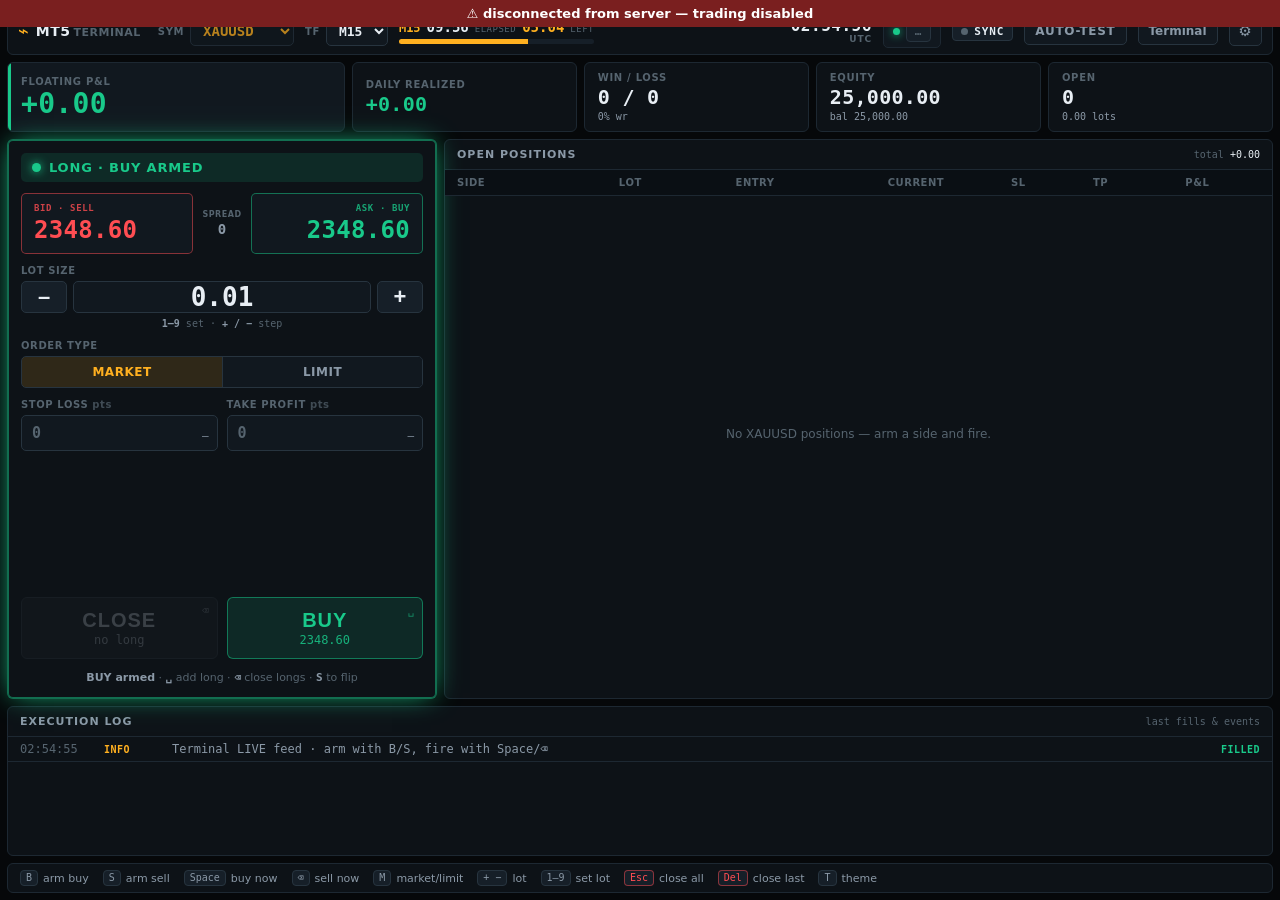
==== XauOrderPad/webui/index.html @ 77f628f1 "test cases passed" ====
<!DOCTYPE html>
<html lang="en" data-theme="dark-terminal">
<head>
<meta charset="UTF-8">
<meta name="viewport" content="width=device-width, initial-scale=1.0">
<title>MT5 Terminal</title>
<link rel="stylesheet" href="styles.css">
</head>
<body>
<div class="terminal" id="terminal">

  <!-- ===================== TOP BAR ===================== -->
  <header class="topbar">
    <div class="brand">
      <span class="brand-mark">⌁</span>
      <span class="brand-name">MT5<span class="brand-sub">TERMINAL</span></span>
    </div>

    <div class="tb-group symbol-group">
      <label class="tb-label">SYM</label>
      <select id="symbolSelect" class="tb-select sym-select"></select>
    </div>

    <div class="tb-group">
      <label class="tb-label">TF</label>
      <select id="tfSelect" class="tb-select">
        <option value="1">M1</option>
        <option value="5">M5</option>
        <option value="15" selected>M15</option>
        <option value="30">M30</option>
        <option value="60">H1</option>
        <option value="240">H4</option>
      </select>
    </div>

    <!-- candle timer -->
    <div class="candle">
      <div class="candle-head">
        <span class="candle-tf" id="candleTfLabel">M15</span>
        <span class="candle-elapsed" id="candleElapsed">00:00</span>
        <span class="candle-sep">elapsed</span>
        <span class="candle-left" id="candleLeft">15:00</span>
        <span class="candle-sep">left</span>
      </div>
      <div class="candle-bar"><div class="candle-fill" id="candleFill"></div></div>
    </div>

    <div class="tb-spacer"></div>

    <div class="clock">
      <span class="clock-time" id="clock">--:--:--</span>
      <span class="clock-zone" id="clockZone">UTC</span>
    </div>

    <!-- Account-type / connectivity indicator.
         The badge text + class is driven by /api/account/safety so it accurately
         reflects whether the connected MT5 account is DEMO / CONTEST / REAL.
         The Auto-Test START button is gated on this badge resolving to .demo. -->
    <div class="conn" id="conn" title="Data feed">
      <span class="conn-dot" id="connDot"></span>
      <span class="conn-text loading" id="connText">…</span>
    </div>

    <!-- Live UI ↔ broker sync chip. Always visible (not just during auto-test).
         States: ok / pending / fail / external — see reconcileAutoTest in app.js -->
    <div class="sync" id="syncChip" title="UI vs broker sync">
      <span class="sync-dot" id="syncDot"></span>
      <span class="sync-text" id="syncText">SYNC</span>
    </div>

    <button class="tb-btn" id="autoTestBtn" title="Open Auto-Test (demo only)">AUTO-TEST</button>

    <!-- Compact running-status pill shown ONLY while an auto-test is active or
         immediately after it completes. Click anywhere except STOP to re-open
         the full Auto-Test modal. The pill itself is non-blocking — clicks
         outside it pass through to the main UI normally. -->
    <div class="atrun-pill" id="atRunPill" hidden>
      <span class="atrun-phase" id="atRunPhase">idle</span>
      <span class="atrun-progress" id="atRunProgress">0/0</span>
      <button class="atrun-stop" id="atRunStop" type="button" title="Stop the auto-test">STOP</button>
    </div>

    <button class="tb-btn" id="themeBtn" title="Cycle theme (T)"><span id="themeName">Terminal</span></button>
    <button class="tb-btn icon" id="settingsBtn" title="Settings">⚙</button>
  </header>

  <!-- ===================== BOOK BAR + METRICS STRIP ===================== -->
  <section class="topstrip" id="topstrip">
    <div class="sym-bar" id="symBar"></div>
    <div class="metrics">
    <div class="metric metric-hero" id="floatCard">
      <span class="metric-label">FLOATING P&amp;L</span>
      <span class="metric-value big" id="floatingPnl">0.00</span>
    </div>
    <div class="metric">
      <span class="metric-label">DAILY REALIZED</span>
      <span class="metric-value" id="dailyPnl">0.00</span>
    </div>
    <div class="metric">
      <span class="metric-label">WIN / LOSS</span>
      <span class="metric-value" id="winLoss">0 / 0</span>
      <span class="metric-foot" id="winRate">0% wr</span>
    </div>
    <div class="metric">
      <span class="metric-label">EQUITY</span>
      <span class="metric-value" id="equity">0.00</span>
      <span class="metric-foot">bal <span id="balance">0.00</span></span>
    </div>
    <div class="metric">
      <span class="metric-label">OPEN</span>
      <span class="metric-value" id="openCount">0</span>
      <span class="metric-foot"><span id="lotSum">0.00</span> lots</span>
    </div>
    </div>
  </section>

  <!-- ===================== MAIN ===================== -->
  <main class="main">

    <!-- ORDER FORM -->
    <section class="order" id="orderForm" data-armed="buy">
      <div class="order-arm" id="armedBanner">
        <span class="arm-dot"></span><span id="armedText">LONG · BUY ARMED</span>
      </div>

      <div class="quote">
        <button class="quote-cell sell" id="bidCell" data-side="sell">
          <span class="quote-tag">BID · SELL</span>
          <span class="quote-price" id="bidPrice">--</span>
        </button>
        <div class="quote-mid">
          <span class="spread-label">SPREAD</span>
          <span class="spread-val" id="spread">--</span>
        </div>
        <button class="quote-cell buy" id="askCell" data-side="buy">
          <span class="quote-tag">ASK · BUY</span>
          <span class="quote-price" id="askPrice">--</span>
        </button>
      </div>

      <div class="field lot-field">
        <label class="field-label">LOT SIZE</label>
        <div class="stepper">
          <button class="step-btn" id="lotDown" tabindex="-1">–</button>
          <input class="step-input" id="lotInput" inputmode="decimal" value="0.10">
          <button class="step-btn" id="lotUp" tabindex="-1">+</button>
        </div>
        <div class="lot-quick">
          <span class="hint-key">1–9</span> set · <span class="hint-key">+ / −</span> step
        </div>
      </div>

      <div class="field type-field">
        <label class="field-label">ORDER TYPE</label>
        <div class="segment">
          <button class="seg-btn active" id="typeMarket" data-type="market">MARKET</button>
          <button class="seg-btn" id="typeLimit" data-type="limit">LIMIT</button>
        </div>
      </div>

      <div class="field limit-field" id="limitWrap" hidden>
        <label class="field-label">LIMIT PRICE</label>
        <input class="text-input" id="limitPrice" inputmode="decimal" placeholder="0.00000">
      </div>

      <div class="field-row">
        <div class="field">
          <label class="field-label">STOP LOSS <span class="unit">pts</span></label>
          <input class="text-input" id="slInput" inputmode="numeric" placeholder="0">
          <span class="price-preview" id="slPreview">—</span>
        </div>
        <div class="field">
          <label class="field-label">TAKE PROFIT <span class="unit">pts</span></label>
          <input class="text-input" id="tpInput" inputmode="numeric" placeholder="0">
          <span class="price-preview" id="tpPreview">—</span>
        </div>
      </div>

      <div class="actions">
        <button class="act-btn sell-btn" id="sellBtn">
          <span class="act-key">⌫</span>
          <span class="act-main" id="sellMain">SELL</span>
          <span class="act-sub" id="sellSub">--</span>
        </button>
        <button class="act-btn buy-btn" id="buyBtn">
          <span class="act-key">␣</span>
          <span class="act-main" id="buyMain">BUY</span>
          <span class="act-sub" id="buySub">--</span>
        </button>
      </div>
      <div class="place-hint" id="placeHint"><span class="hint-key">␣ Space</span> buy now · <span class="hint-key">⌫ Backspace</span> sell now — instant market</div>
    </section>

    <!-- POSITIONS -->
    <section class="positions">
      <div class="panel-head">
        <span class="panel-title">OPEN POSITIONS</span>
        <span class="panel-meta">total <span id="posTotal" class="num">0.00</span></span>
      </div>
      <div class="grid-wrap">
        <table class="grid">
          <thead>
            <tr>
              <th>SIDE</th><th class="r">LOT</th><th class="r">ENTRY</th>
              <th class="r">CURRENT</th><th class="r">SL</th><th class="r">TP</th>
              <th class="r">P&amp;L</th><th></th>
            </tr>
          </thead>
          <tbody id="positionsBody"></tbody>
        </table>
        <div class="empty" id="posEmpty">No open positions — arm a side and fire.</div>
      </div>
    </section>
  </main>

  <!-- ===================== EXECUTION LOG ===================== -->
  <section class="log">
    <div class="panel-head">
      <span class="panel-title">EXECUTION LOG</span>
      <span class="panel-meta">last fills &amp; events</span>
    </div>
    <div class="log-wrap"><div id="logBody" class="log-body"></div></div>
  </section>

  <!-- ===================== HOTKEY LEGEND ===================== -->
  <footer class="legend" id="legend">
    <span class="lg"><kbd>B</kbd> arm buy</span>
    <span class="lg"><kbd>S</kbd> arm sell</span>
    <span class="lg"><kbd>Space</kbd> buy now</span>
    <span class="lg"><kbd>⌫</kbd> sell now</span>
    <span class="lg"><kbd>M</kbd> market/limit</span>
    <span class="lg"><kbd>+ −</kbd> lot</span>
    <span class="lg"><kbd>1–9</kbd> set lot</span>
    <span class="lg danger"><kbd>Esc</kbd> close all</span>
    <span class="lg danger"><kbd>Del</kbd> close last</span>
    <span class="lg"><kbd>T</kbd> theme</span>
  </footer>
</div>

<!-- ===================== TOASTS ===================== -->
<div class="toasts" id="toasts"></div>

<!-- ===================== SETTINGS MODAL ===================== -->
<div class="modal" id="settingsModal" hidden>
  <div class="modal-card">
    <div class="modal-head">
      <h2>Settings</h2>
      <button class="modal-x" id="settingsClose">✕</button>
    </div>
    <div class="modal-tabs">
      <button class="mtab active" data-tab="defaults">Defaults</button>
      <button class="mtab" data-tab="behavior">Behavior</button>
    </div>

    <div class="modal-body">
      <div class="tabpane active" data-pane="defaults">
        <div class="set-row">
          <label>Default lot size</label>
          <input id="setDefaultLot" inputmode="decimal" value="0.10">
        </div>
        <div class="set-row">
          <label>Lot step (+ / − &amp; digits)</label>
          <input id="setLotStep" inputmode="decimal" value="0.01">
        </div>
        <div class="set-row">
          <label>Default Stop Loss <span class="unit">pts</span></label>
          <input id="setDefaultSl" inputmode="numeric" value="200">
        </div>
        <div class="set-row">
          <label>Default Take Profit <span class="unit">pts</span></label>
          <input id="setDefaultTp" inputmode="numeric" value="400">
        </div>
        <div class="set-row">
          <label>Max lot (safety cap)</label>
          <input id="setMaxLot" inputmode="decimal" value="50">
        </div>
      </div>

      <div class="tabpane" data-pane="behavior">
        <div class="set-row toggle">
          <label>Sound on fill</label>
          <input type="checkbox" id="setSound" checked>
        </div>
        <div class="set-row toggle">
          <label>Confirm "close all"</label>
          <input type="checkbox" id="setConfirmClose">
        </div>
        <div class="set-row toggle">
          <label>Auto-apply default SL / TP to new orders</label>
          <input type="checkbox" id="setAutoSltp" checked>
        </div>
        <div class="set-row toggle">
          <label>Netting — opposite order closes existing first (no auto-reverse)</label>
          <input type="checkbox" id="setNetting" checked>
        </div>
        <div class="set-note">
          Order keys: <kbd>B</kbd>/<kbd>S</kbd> arm direction &amp; recolor the form ·
          <kbd>Space</kbd>/<kbd>⌫</kbd> fire market buy/sell instantly ·
          <kbd>Enter</kbd> places in the armed direction.
        </div>
      </div>
    </div>

    <div class="modal-foot">
      <button class="btn ghost" id="settingsReset">Reset</button>
      <button class="btn primary" id="settingsSave">Save</button>
    </div>
  </div>
</div>

<!-- ===================== AUTO-TEST MODAL =====================
     Purpose: run an automated demo-account burst test that exercises the
     EXACT order-placement path used by manual hotkeys (Space / Backspace / Esc),
     in BOTH directions (Cycle A = LONG, Cycle B = SHORT), and verifies every
     order is acknowledged by the broker via the live /ws feed.

     SAFETY: refuses to run on a non-demo account. Three-layer guard:
       (1) START button disabled when /api/account/safety.is_demo != true
       (2) re-check inside AutoTest.start before each sub-cycle
       (3) backend /order returns 403 for auto_test=true on non-demo accounts
     See app.js: AutoTest, reconcileAutoTest, API.autoTestActive. -->
<div class="modal" id="autoTestModal" hidden>
  <div class="modal-card autotest-card">
    <div class="modal-head">
      <h2>Auto-Test (Demo Only)</h2>
      <button class="modal-x" id="autoTestClose">✕</button>
    </div>

    <!-- Demo/Real banner — colour driven by safety probe; START is gated on this. -->
    <div class="autotest-banner loading" id="autoTestBanner">
      checking account…
    </div>

    <!-- Account summary. Each cell uses nested div blocks (not inline spans)
         so the label-above-value layout never collapses to a single line,
         regardless of which CSS rules cascade onto .modal-body. -->
    <div class="autotest-acct" id="autoTestAcct">
      <div class="kv"><div class="atk">Login</div>  <div class="atv" id="atLogin">—</div></div>
      <div class="kv"><div class="atk">Server</div> <div class="atv" id="atServer">—</div></div>
      <div class="kv"><div class="atk">Margin</div> <div class="atv" id="atMargin">—</div></div>
      <div class="kv"><div class="atk">Healthy</div><div class="atv" id="atHealthy">—</div></div>
    </div>

    <div class="modal-body autotest-body">
      <!-- Burst configuration. Defaults match the user's literal spec:
           20 orders/sec × 5s burst = 100 orders per sub-cycle.
           Lot is sourced ONLY from this field — the form's #lotInput is
           ignored during the burst (bug #3 fix). SL/TP are forced to 0
           on burst orders so nothing closes positions mid-burst except
           the explicit closeAll. -->
      <div class="set-row">
        <label>Rate (orders/sec)</label>
        <input id="atRate" type="number" min="1" max="50" step="1" value="20">
      </div>
      <div class="set-row">
        <label>Burst count (per sub-cycle)</label>
        <input id="atBurstCount" type="number" min="1" max="200" step="1" value="100">
      </div>
      <div class="set-row">
        <label>Rest seconds (between A_CLOSE and B_OPEN)</label>
        <input id="atRestSec" type="number" min="1" max="60" step="1" value="5">
      </div>
      <div class="set-row">
        <label>Lot per order (overrides form input)</label>
        <input id="atLot" type="number" min="0.01" step="0.01" value="0.01">
      </div>
      <div class="set-row">
        <label>Trigger</label>
        <select id="atTriggerMode">
          <option value="wall_minute" selected>Next :00 wall-clock minute</option>
          <option value="tf_bar_start">Next M1/M5/M15 bar start</option>
          <option value="immediate">Immediate (smoke test)</option>
        </select>
      </div>
      <div class="set-row">
        <label>Max orders per run (hard cap)</label>
        <input id="atMaxOrders" type="number" min="1" max="2000" step="1" value="500">
      </div>
      <div class="set-row">
        <label>Consecutive-fail kill (abort + closeAll)</label>
        <input id="atConsecFailKill" type="number" min="1" max="100" step="1" value="10">
      </div>
      <div class="set-row">
        <label>In-flight cap (max pending sends)</label>
        <input id="atInFlightCap" type="number" min="1" max="200" step="1" value="32">
      </div>

      <!-- Live status grid — refreshed from the existing /ws onState callback.
           Nested div blocks (same rationale as the account block above). -->
      <div class="autotest-status" id="autoTestStatus">
        <div class="kv"><div class="atk">Phase</div>       <div class="atv" id="atPhase">idle</div></div>
        <div class="kv"><div class="atk">Cycle</div>       <div class="atv" id="atCycle">—</div></div>
        <div class="kv"><div class="atk">Sent</div>        <div class="atv" id="atSent">0</div></div>
        <div class="kv"><div class="atk">OK</div>          <div class="atv ok" id="atOk">0</div></div>
        <div class="kv"><div class="atk">Failed</div>      <div class="atv fail" id="atFailed">0</div></div>
        <div class="kv"><div class="atk">Achieved /s</div> <div class="atv" id="atAchRate">0.0</div></div>
        <div class="kv"><div class="atk">Confirmed</div>   <div class="atv" id="atConfirmed">0</div></div>
        <div class="kv"><div class="atk">Lost</div>        <div class="atv fail" id="atLost">0</div></div>
        <div class="kv"><div class="atk">Open (feed)</div> <div class="atv" id="atOpenCount">0</div></div>
        <div class="kv"><div class="atk">Net lots</div>    <div class="atv" id="atNetLots">0.00</div></div>
        <div class="kv"><div class="atk">Floating</div>    <div class="atv" id="atFloating">0.00</div></div>
        <div class="kv"><div class="atk">SYNC</div>        <div class="atv" id="atSync">OK</div></div>
      </div>

      <div class="autotest-verdict" id="atVerdict" hidden></div>
    </div>

    <div class="modal-foot">
      <button class="btn ghost" id="atDownloadAudit" hidden>Download last run (JSON)</button>
      <button class="btn ghost" id="atStop">STOP</button>
      <button class="btn primary" id="atStart" disabled>START</button>
    </div>
  </div>
</div>

<script src="app.js" defer></script>
</body>
</html>
---- XauOrderPad/webui/styles.css ----
/* ============================================================
   MT5 TERMINAL — styles
   Three switchable themes via [data-theme]; HFT-dense layout.
   ============================================================ */

:root{
  --font-mono: ui-monospace, "SF Mono", "JetBrains Mono", Menlo, Consolas, monospace;
  --font-ui: system-ui, -apple-system, "Segoe UI", Roboto, Helvetica, Arial, sans-serif;
  --r: 6px;
  --speed: .12s;
}

/* ---------- THEME: DARK TERMINAL (Bloomberg-ish) ---------- */
[data-theme="dark-terminal"]{
  --bg:#06080a; --panel:#0d1217; --panel-2:#11181f; --panel-3:#161f28;
  --border:#1d2832; --border-2:#27343f;
  --text:#e8eef4; --text-dim:#8b99a7; --text-faint:#56646f;
  --accent:#ffb020; --accent-soft:rgba(255,176,32,.14);
  --buy:#19c98a; --buy-bg:rgba(25,201,138,.13); --buy-line:rgba(25,201,138,.5);
  --sell:#ff4d52; --sell-bg:rgba(255,77,82,.13); --sell-line:rgba(255,77,82,.5);
  --good:#19c98a; --bad:#ff4d52; --warn:#ffb020;
  --grid-head:#0a0f14;
  --glow:0 0 0 1px var(--border), 0 8px 30px rgba(0,0,0,.5);
}
/* ---------- THEME: DARK MINIMAL (mono, cyan) ---------- */
[data-theme="dark-minimal"]{
  --bg:#0a0c0f; --panel:#111419; --panel-2:#161a20; --panel-3:#1b2129;
  --border:#222a33; --border-2:#2d3742;
  --text:#f4f7fa; --text-dim:#97a3af; --text-faint:#5a6671;
  --accent:#52d4ff; --accent-soft:rgba(82,212,255,.14);
  --buy:#2ee6a6; --buy-bg:rgba(46,230,166,.12); --buy-line:rgba(46,230,166,.5);
  --sell:#ff5d6c; --sell-bg:rgba(255,93,108,.12); --sell-line:rgba(255,93,108,.5);
  --good:#2ee6a6; --bad:#ff5d6c; --warn:#ffc24b;
  --grid-head:#0d1014;
  --glow:0 0 0 1px var(--border), 0 8px 30px rgba(0,0,0,.55);
}
/* ---------- THEME: LIGHT CLEAN ---------- */
[data-theme="light"]{
  --bg:#e9edf2; --panel:#ffffff; --panel-2:#f4f7fa; --panel-3:#eef2f6;
  --border:#dce3ea; --border-2:#cdd7e0;
  --text:#0f151c; --text-dim:#5a6776; --text-faint:#93a1b0;
  --accent:#2563eb; --accent-soft:rgba(37,99,235,.10);
  --buy:#0a9d63; --buy-bg:rgba(10,157,99,.10); --buy-line:rgba(10,157,99,.45);
  --sell:#e0273a; --sell-bg:rgba(224,39,58,.10); --sell-line:rgba(224,39,58,.45);
  --good:#0a9d63; --bad:#e0273a; --warn:#c47d00;
  --grid-head:#f1f5f9;
  --glow:0 0 0 1px var(--border), 0 6px 22px rgba(20,40,80,.10);
}

*{box-sizing:border-box; margin:0; padding:0}
html,body{height:100%}
body{
  font-family:var(--font-ui);
  background:var(--bg); color:var(--text);
  font-size:13px; -webkit-font-smoothing:antialiased;
  overflow:hidden; user-select:none;
}
.num,.mono{font-family:var(--font-mono); font-variant-numeric:tabular-nums}
kbd{
  font-family:var(--font-mono); font-size:10px; line-height:1;
  padding:2px 5px; border-radius:4px;
  background:var(--panel-3); border:1px solid var(--border-2);
  color:var(--text-dim);
}

/* ============================================================ LAYOUT */
.terminal{
  height:100vh; display:grid;
  grid-template-rows:48px auto 1fr 150px 30px;
  gap:7px; padding:7px;
}

/* ============================================================ TOPBAR */
.topbar{
  display:flex; align-items:center; gap:11px;
  background:var(--panel); border:1px solid var(--border);
  border-radius:var(--r); padding:0 10px;
}
.brand{display:flex; align-items:center; gap:7px; padding-right:6px}
.brand-mark{color:var(--accent); font-size:18px; line-height:1}
.brand-name{font-weight:800; letter-spacing:.5px; font-size:14px}
.brand-sub{color:var(--text-faint); font-weight:600; margin-left:3px; font-size:11px}

.tb-group{display:flex; align-items:center; gap:6px}
.tb-label{font-size:10px; color:var(--text-faint); font-weight:700; letter-spacing:.6px}
.tb-select{
  font-family:var(--font-mono); font-size:13px; font-weight:700;
  background:var(--panel-2); color:var(--text);
  border:1px solid var(--border-2); border-radius:5px;
  padding:5px 8px; cursor:pointer; outline:none;
}
.tb-select:focus{border-color:var(--accent)}
.sym-select{font-size:14px; min-width:104px; color:var(--accent)}

.candle{display:flex; flex-direction:column; gap:4px; min-width:188px; flex-shrink:1}
.candle-head{display:flex; align-items:baseline; gap:6px; font-family:var(--font-mono)}
.candle-tf{font-weight:800; color:var(--accent); font-size:12px}
.candle-elapsed{font-size:14px; font-weight:700}
.candle-left{font-size:14px; font-weight:700; color:var(--warn)}
.candle-sep{font-size:9px; color:var(--text-faint); text-transform:uppercase; letter-spacing:.5px}
.candle-bar{height:5px; border-radius:3px; background:var(--panel-3); overflow:hidden}
.candle-fill{height:100%; width:0%; background:linear-gradient(90deg,var(--accent),var(--warn)); transition:width .25s linear}

.tb-spacer{flex:1}

.clock{display:flex; flex-direction:column; align-items:flex-end; line-height:1.1}
.clock-time{font-family:var(--font-mono); font-size:16px; font-weight:700; letter-spacing:.5px}
.clock-zone{font-size:9px; color:var(--text-faint); font-weight:700; letter-spacing:.8px}

.conn{display:flex; align-items:center; gap:6px; padding:5px 9px; border-radius:5px; background:var(--panel-2); border:1px solid var(--border)}
.conn-dot{width:7px; height:7px; border-radius:50%; background:var(--good); box-shadow:0 0 8px var(--good); animation:pulse 2s infinite}
@keyframes pulse{50%{opacity:.35}}
.conn-text{font-size:10px; font-weight:800; letter-spacing:.7px; color:var(--text-dim)}

.tb-btn{
  font-family:var(--font-ui); font-size:12px; font-weight:700;
  background:var(--panel-2); color:var(--text-dim);
  border:1px solid var(--border-2); border-radius:5px;
  padding:6px 10px; cursor:pointer; transition:var(--speed);
}
.tb-btn:hover{color:var(--text); border-color:var(--accent)}
.tb-btn.icon{font-size:15px; padding:5px 9px}

/* ============================================================ METRICS */
.topstrip{display:flex; flex-direction:column; gap:7px}
.sym-bar{display:none; align-items:center; gap:7px; overflow-x:auto; padding:1px 0}
.topstrip.has-book .sym-bar{display:flex}
.sym-bar-label{font-size:10px; font-weight:800; letter-spacing:.8px; color:var(--text-faint); padding:0 3px; flex-shrink:0}
.sym-chip{
  display:flex; align-items:center; gap:7px; padding:5px 10px; border-radius:6px; cursor:pointer;
  background:var(--panel); border:1px solid var(--border-2); white-space:nowrap; flex-shrink:0; transition:var(--speed);
}
.sym-chip:hover{border-color:var(--accent)}
.sym-chip.active{background:var(--accent-soft); border-color:var(--accent)}
.sc-name{font-weight:800; font-size:11px; letter-spacing:.4px; color:var(--text)}
.sc-n{font-family:var(--font-mono); font-size:10px; font-weight:700; color:var(--text-dim); background:var(--panel-3); border-radius:9px; padding:1px 6px}
.sc-pnl{font-family:var(--font-mono); font-size:12px; font-weight:700}
.metrics{display:grid; grid-template-columns:1.5fr 1fr 1fr 1fr 1fr; gap:7px}
.metric{
  background:var(--panel); border:1px solid var(--border);
  border-radius:var(--r); padding:9px 13px;
  display:flex; flex-direction:column; justify-content:center; gap:2px;
  position:relative; overflow:hidden;
}
.metric-label{font-size:10px; color:var(--text-faint); font-weight:700; letter-spacing:.7px}
.metric-value{font-family:var(--font-mono); font-size:20px; font-weight:700; letter-spacing:.3px}
.metric-value.big{font-size:28px; line-height:1.05}
.metric-foot{font-size:10px; color:var(--text-dim); font-family:var(--font-mono)}
.metric-hero{background:var(--panel-2)}
.metric-hero::before{content:""; position:absolute; left:0; top:0; bottom:0; width:3px; background:var(--text-faint)}
.metric-hero.pos::before{background:var(--good)}
.metric-hero.neg::before{background:var(--bad)}
.pos{color:var(--good)} .neg{color:var(--bad)}

/* ============================================================ MAIN */
.main{display:grid; grid-template-columns:430px 1fr; gap:7px; min-height:0}

/* ---------- ORDER FORM ---------- */
.order{
  background:var(--panel); border:1px solid var(--border);
  border-radius:var(--r); padding:13px; display:flex; flex-direction:column; gap:11px;
  position:relative; transition:box-shadow var(--speed), border-color var(--speed);
}
.order[data-armed="buy"]{ border-color:var(--buy-line); box-shadow:inset 0 0 0 1px var(--buy-line), 0 0 26px -6px var(--buy) }
.order[data-armed="sell"]{ border-color:var(--sell-line); box-shadow:inset 0 0 0 1px var(--sell-line), 0 0 26px -6px var(--sell) }

.order-arm{
  display:flex; align-items:center; gap:8px;
  font-weight:800; font-size:13px; letter-spacing:.8px;
  padding:7px 11px; border-radius:5px;
}
.order[data-armed="buy"] .order-arm{ background:var(--buy-bg); color:var(--buy) }
.order[data-armed="sell"] .order-arm{ background:var(--sell-bg); color:var(--sell) }
.arm-dot{width:9px; height:9px; border-radius:50%; background:currentColor; box-shadow:0 0 10px currentColor}

.quote{display:grid; grid-template-columns:1fr auto 1fr; gap:7px; align-items:stretch}
.quote-cell{
  display:flex; flex-direction:column; gap:3px; align-items:flex-start;
  padding:9px 12px; border-radius:5px; cursor:pointer;
  border:1px solid var(--border-2); background:var(--panel-2);
  font-family:var(--font-mono); transition:var(--speed);
}
.quote-cell.buy{align-items:flex-end; border-color:var(--buy-line)}
.quote-cell.sell{border-color:var(--sell-line)}
.quote-cell:hover{filter:brightness(1.15)}
.quote-tag{font-size:9px; font-weight:700; letter-spacing:.6px; opacity:.8}
.quote-cell.buy .quote-tag{color:var(--buy)} .quote-cell.sell .quote-tag{color:var(--sell)}
.quote-price{font-size:24px; font-weight:700; letter-spacing:.3px}
.quote-cell.buy .quote-price{color:var(--buy)} .quote-cell.sell .quote-price{color:var(--sell)}
.quote-price.up{animation:flashUp .35s} .quote-price.down{animation:flashDown .35s}
@keyframes flashUp{0%{color:var(--good); text-shadow:0 0 12px var(--good)}}
@keyframes flashDown{0%{color:var(--bad); text-shadow:0 0 12px var(--bad)}}
.quote-mid{display:flex; flex-direction:column; align-items:center; justify-content:center; gap:2px; padding:0 2px}
.spread-label{font-size:8px; color:var(--text-faint); font-weight:700; letter-spacing:.5px}
.spread-val{font-family:var(--font-mono); font-size:14px; font-weight:700; color:var(--text-dim)}

.field{display:flex; flex-direction:column; gap:5px; position:relative}
.field-row{display:grid; grid-template-columns:1fr 1fr; gap:9px}
.field-label{font-size:10px; color:var(--text-faint); font-weight:700; letter-spacing:.6px}
.field-label .unit{color:var(--text-faint); font-weight:600; opacity:.7}

.stepper{display:grid; grid-template-columns:46px 1fr 46px; gap:6px}
.step-btn{
  font-size:22px; font-weight:700; line-height:1;
  background:var(--panel-3); color:var(--text); border:1px solid var(--border-2);
  border-radius:5px; cursor:pointer; transition:var(--speed);
}
.step-btn:hover{border-color:var(--accent); color:var(--accent)}
.step-btn:active{transform:scale(.94)}
.step-input{
  font-family:var(--font-mono); font-size:26px; font-weight:700; text-align:center;
  background:var(--panel-2); color:var(--text); border:1px solid var(--border-2);
  border-radius:5px; outline:none; width:100%;
}
.step-input:focus{border-color:var(--accent)}
.lot-quick{font-size:10px; color:var(--text-faint); text-align:center; font-family:var(--font-mono)}
.hint-key{color:var(--text-dim); font-weight:700}

.segment{display:grid; grid-template-columns:1fr 1fr; gap:0; border:1px solid var(--border-2); border-radius:5px; overflow:hidden}
.seg-btn{
  font-family:var(--font-ui); font-size:12px; font-weight:700; letter-spacing:.5px;
  padding:8px; background:var(--panel-2); color:var(--text-dim); border:none; cursor:pointer; transition:var(--speed);
}
.seg-btn+.seg-btn{border-left:1px solid var(--border-2)}
.seg-btn.active{background:var(--accent-soft); color:var(--accent)}

.text-input{
  font-family:var(--font-mono); font-size:15px; font-weight:600;
  background:var(--panel-2); color:var(--text); border:1px solid var(--border-2);
  border-radius:5px; padding:8px 10px; outline:none; width:100%;
}
.text-input:focus{border-color:var(--accent)}
.text-input::placeholder{color:var(--text-faint)}
.price-preview{position:absolute; right:9px; bottom:9px; font-family:var(--font-mono); font-size:11px; color:var(--text-dim); pointer-events:none}

.actions{display:grid; grid-template-columns:1fr 1fr; gap:9px; margin-top:auto}
.act-btn{
  display:flex; flex-direction:column; align-items:center; gap:1px;
  padding:11px 8px; border-radius:6px; cursor:pointer; border:1px solid transparent;
  transition:var(--speed); position:relative;
}
.act-btn:active{transform:translateY(1px)}
.act-key{position:absolute; top:6px; right:8px; font-family:var(--font-mono); font-size:11px; opacity:.6}
.act-main{font-size:20px; font-weight:800; letter-spacing:1px}
.act-sub{font-family:var(--font-mono); font-size:12px; opacity:.85}
.buy-btn{background:var(--buy-bg); color:var(--buy); border-color:var(--buy-line)}
.buy-btn:hover{background:var(--buy); color:#04130c}
.sell-btn{background:var(--sell-bg); color:var(--sell); border-color:var(--sell-line)}
.sell-btn:hover{background:var(--sell); color:#1a0405}
/* a button acting as CLOSE-only (opposite of armed side) reads neutral, not "fire" */
.act-btn.exit{background:var(--panel-3); color:var(--text-dim); border-color:var(--border-2)}
.act-btn.exit:hover{background:var(--panel-3); filter:brightness(1.12); color:var(--text)}
.act-btn.disabled{opacity:.34; filter:grayscale(.4)}
.act-btn.disabled:hover{background:var(--panel-3); filter:grayscale(.4); color:var(--text-dim)}

.place-armed{
  font-family:var(--font-ui); font-size:11px; font-weight:600; letter-spacing:.3px;
  background:var(--panel-2); color:var(--text-dim); border:1px dashed var(--border-2);
  border-radius:5px; padding:7px; cursor:pointer; transition:var(--speed);
}
.place-armed:hover{border-color:var(--accent); color:var(--text)}
.place-armed .hint-key{color:var(--accent)}
.place-hint{font-size:11px; color:var(--text-faint); text-align:center; line-height:1.4}
.place-hint .hint-key{color:var(--text-dim); font-weight:700; font-family:var(--font-mono)}
.place-hint b{color:var(--text-dim); font-weight:800}
.order[data-type="limit"] .act-key{display:none}

/* ---------- POSITIONS ---------- */
.positions,.log{
  background:var(--panel); border:1px solid var(--border);
  border-radius:var(--r); display:flex; flex-direction:column; min-height:0;
}
.panel-head{
  display:flex; align-items:center; justify-content:space-between;
  padding:8px 12px; border-bottom:1px solid var(--border);
}
.panel-title{font-size:11px; font-weight:800; letter-spacing:1px; color:var(--text-dim)}
.panel-meta{font-size:10px; color:var(--text-faint); font-family:var(--font-mono)}
.panel-meta .num{color:var(--text)}

.grid-wrap{flex:1; overflow:auto; position:relative}
.grid{width:100%; border-collapse:collapse; font-family:var(--font-mono)}
.grid thead th{
  position:sticky; top:0; z-index:1; background:var(--grid-head);
  font-family:var(--font-ui); font-size:10px; font-weight:700; letter-spacing:.5px;
  color:var(--text-faint); text-align:left; padding:7px 12px; border-bottom:1px solid var(--border);
}
.grid th.r,.grid td.r{text-align:right}
.grid tbody td{padding:8px 12px; border-bottom:1px solid var(--border); font-size:13px}
.grid tbody tr{transition:background var(--speed)}
.grid tbody tr:hover{background:var(--panel-2)}
.side-pill{font-weight:800; font-size:11px; letter-spacing:.5px; padding:2px 7px; border-radius:4px}
.side-pill.buy{color:var(--buy); background:var(--buy-bg)}
.side-pill.sell{color:var(--sell); background:var(--sell-bg)}
.side-pill.pending{color:var(--warn); background:var(--accent-soft)}
.pnl-cell{font-weight:700}
.close-x{
  font-family:var(--font-ui); font-size:11px; font-weight:700;
  background:transparent; color:var(--text-faint); border:1px solid var(--border-2);
  border-radius:4px; padding:2px 8px; cursor:pointer; transition:var(--speed);
}
.close-x:hover{color:var(--bad); border-color:var(--bad)}
.empty{position:absolute; inset:0; display:flex; align-items:center; justify-content:center; color:var(--text-faint); font-size:12px}

/* ---------- LOG ---------- */
.log-wrap{flex:1; overflow:auto}
.log-body{font-family:var(--font-mono); font-size:12px}
.log-line{display:grid; grid-template-columns:74px 58px 1fr auto; gap:10px; align-items:center; padding:5px 12px; border-bottom:1px solid var(--border)}
.log-time{color:var(--text-faint)}
.log-tag{font-weight:800; font-size:10px; letter-spacing:.5px}
.log-tag.buy{color:var(--buy)} .log-tag.sell{color:var(--sell)}
.log-tag.close{color:var(--text-dim)} .log-tag.info{color:var(--accent)}
.log-msg{color:var(--text-dim)}
.log-status{font-size:10px; font-weight:800; letter-spacing:.5px}
.log-status.ok{color:var(--good)} .log-status.fail{color:var(--bad)}

/* ============================================================ LEGEND */
.legend{
  display:flex; align-items:center; gap:14px; flex-wrap:wrap; overflow:hidden;
  background:var(--panel); border:1px solid var(--border); border-radius:var(--r); padding:0 12px;
}
.lg{font-size:11px; color:var(--text-dim); display:flex; align-items:center; gap:5px; white-space:nowrap}
.lg.danger kbd{color:var(--bad); border-color:var(--sell-line)}

/* ============================================================ TOASTS */
.toasts{position:fixed; top:62px; right:14px; z-index:60; display:flex; flex-direction:column; gap:8px; pointer-events:none}
.toast{
  min-width:230px; max-width:320px; pointer-events:auto;
  background:var(--panel-2); border:1px solid var(--border-2); border-left-width:4px;
  border-radius:6px; padding:9px 12px; box-shadow:var(--glow);
  display:flex; flex-direction:column; gap:2px;
  animation:toastIn .18s ease-out;
}
@keyframes toastIn{from{transform:translateX(20px); opacity:0}}
.toast.out{animation:toastOut .2s forwards}
@keyframes toastOut{to{transform:translateX(20px); opacity:0}}
.toast.ok{border-left-color:var(--good)}
.toast.fail{border-left-color:var(--bad)}
.toast.info{border-left-color:var(--accent)}
.toast-title{font-weight:800; font-size:12px; letter-spacing:.3px; display:flex; align-items:center; gap:6px}
.toast.ok .toast-title{color:var(--good)} .toast.fail .toast-title{color:var(--bad)} .toast.info .toast-title{color:var(--accent)}
.toast-body{font-size:11px; color:var(--text-dim); font-family:var(--font-mono)}

/* ============================================================ MODAL */
.modal{position:fixed; inset:0; z-index:80; background:rgba(0,0,0,.55); display:flex; align-items:center; justify-content:center; backdrop-filter:blur(2px)}
.modal-card{width:440px; max-width:92vw; background:var(--panel); border:1px solid var(--border-2); border-radius:10px; box-shadow:var(--glow); overflow:hidden}
.modal-head{display:flex; align-items:center; justify-content:space-between; padding:14px 16px; border-bottom:1px solid var(--border)}
.modal-head h2{font-size:15px; font-weight:800; letter-spacing:.3px}
.modal-x{background:none; border:none; color:var(--text-faint); font-size:15px; cursor:pointer}
.modal-x:hover{color:var(--text)}
.modal-tabs{display:flex; gap:4px; padding:10px 16px 0}
.mtab{font-family:var(--font-ui); font-size:12px; font-weight:700; background:none; border:none; color:var(--text-faint); padding:6px 10px; border-radius:5px 5px 0 0; cursor:pointer}
.mtab.active{color:var(--accent); background:var(--panel-2)}
.modal-body{padding:14px 16px; max-height:54vh; overflow:auto}
.tabpane{display:none; flex-direction:column; gap:11px}
.tabpane.active{display:flex}
.set-row{display:flex; align-items:center; justify-content:space-between; gap:12px}
.set-row label{font-size:12px; color:var(--text-dim); font-weight:600}
.set-row input:not([type=checkbox]){
  font-family:var(--font-mono); font-size:13px; font-weight:600; width:110px; text-align:right;
  background:var(--panel-2); color:var(--text); border:1px solid var(--border-2); border-radius:5px; padding:6px 9px; outline:none;
}
.set-row input:focus{border-color:var(--accent)}
.set-row.toggle input{width:36px; height:20px; cursor:pointer; accent-color:var(--accent)}
.set-note{font-size:11px; color:var(--text-faint); line-height:1.6; padding-top:4px; border-top:1px solid var(--border)}
.modal-foot{display:flex; justify-content:flex-end; gap:8px; padding:12px 16px; border-top:1px solid var(--border)}
.btn{font-family:var(--font-ui); font-size:12px; font-weight:700; border-radius:5px; padding:8px 16px; cursor:pointer; border:1px solid var(--border-2); background:var(--panel-2); color:var(--text-dim)}
.btn.ghost:hover{color:var(--text)}
.btn.primary{background:var(--accent); color:#06080a; border-color:var(--accent)}
.btn.primary:hover{filter:brightness(1.08)}

[hidden]{display:none !important}

/* scrollbars */
*::-webkit-scrollbar{width:9px; height:9px}
*::-webkit-scrollbar-thumb{background:var(--border-2); border-radius:5px}
*::-webkit-scrollbar-track{background:transparent}

@media (max-width:1080px){
  .metrics{grid-template-columns:1.4fr 1fr 1fr}
  .main{grid-template-columns:380px 1fr}
}

/* ============================================================
   AUTO-TEST + ACCOUNT BADGE + SYNC CHIP
   These additions cover the Demo Auto-Test feature (see app.js
   AutoTest engine and reconcileAutoTest). All styling uses the
   existing theme tokens so dark-terminal / dark-minimal / light
   all work without per-theme rules.
   ============================================================ */

/* ---- Top-bar account badge (replaces the static "DEMO" text) ----
   Class is set by app.js based on /api/account/safety:
     .demo    → green   (safe for auto-test)
     .real    → red     ("REAL — TEST BLOCKED")
     .contest → yellow  (treated like real for safety)
     .loading → grey    (probe in flight)                              */
.conn-text{
  font-family:var(--font-mono); font-size:11px; font-weight:700;
  letter-spacing:.08em; padding:3px 8px; border-radius:4px;
  border:1px solid var(--border-2); background:var(--panel-3);
  color:var(--text-dim);
}
.conn-text.loading{color:var(--text-faint)}
.conn-text.demo   {color:var(--good); border-color:var(--good); background:rgba(25,201,138,.10)}
.conn-text.real   {color:var(--bad);  border-color:var(--bad);  background:rgba(255,77,82,.12)}
.conn-text.contest{color:var(--warn); border-color:var(--warn); background:rgba(255,176,32,.10)}

/* ---- Top-bar SYNC chip (always visible) ----
   Driven by reconcileAutoTest() in app.js. Communicates whether the
   UI's view of broker state matches reality:
     .ok       → all good
     .pending  → tickets placed > 1s ago, still within 5s grace
     .fail     → tickets lost (>5s) or wrong-direction net_lots
     .external → foreign-magic positions detected (warning, not fail)  */
.sync{
  display:inline-flex; align-items:center; gap:6px;
  padding:2px 8px; border-radius:4px;
  border:1px solid var(--border-2); background:var(--panel-3);
  font-family:var(--font-mono); font-size:11px; font-weight:700;
  letter-spacing:.08em;
}
.sync-dot{width:7px; height:7px; border-radius:50%; background:var(--text-faint)}
.sync.ok       .sync-dot{background:var(--good); box-shadow:0 0 6px var(--good)}
.sync.pending  .sync-dot{background:var(--warn); box-shadow:0 0 6px var(--warn)}
.sync.fail     .sync-dot{background:var(--bad);  box-shadow:0 0 6px var(--bad)}
.sync.external .sync-dot{background:var(--warn); box-shadow:0 0 6px var(--warn)}
.sync.ok       .sync-text{color:var(--good)}
.sync.pending  .sync-text{color:var(--warn)}
.sync.fail     .sync-text{color:var(--bad)}
.sync.external .sync-text{color:var(--warn)}

/* ---- Auto-Test modal layout ----
   Reuses the existing .modal/.modal-card chrome from the settings modal.
   .autotest-card is wider to fit the 12-cell status grid.                */
.autotest-card{max-width:560px; width:96vw}

/* ---- Demo/Real safety banner ----
   Top of the Auto-Test modal — colour signals whether START is allowed.
   Class toggled by app.js from the /api/account/safety probe.           */
.autotest-banner{
  margin:10px 14px 0; padding:10px 12px; border-radius:6px;
  font-weight:700; font-size:12px; letter-spacing:.04em;
  border:1px solid var(--border-2); text-align:center;
}
.autotest-banner.loading{color:var(--text-dim); background:var(--panel-3)}
.autotest-banner.demo {color:var(--good); background:rgba(25,201,138,.10); border-color:var(--good)}
.autotest-banner.real {color:var(--bad);  background:rgba(255,77,82,.12);  border-color:var(--bad)}
.autotest-banner.contest{color:var(--warn); background:rgba(255,176,32,.10); border-color:var(--warn)}

/* ---- Compact key/value rows shown in the modal (account summary + status) ----
   Specificity is intentionally bumped via the .modal-body parent + !important
   on the grid display so no ancestor rule (e.g. a .modal-body > div block layout)
   can collapse the grid into a single column. We also force the cell to
   display:block so the label always sits above the value, regardless of
   container quirks. The HTML wraps each cell as <div class="kv"> with two
   nested <div class="atk"/atv"> children — block flow does the right thing
   even if the CSS file is partially cached or partially overridden. */
.modal-body .autotest-acct,
.modal-body .autotest-status,
.autotest-acct,
.autotest-status{
  display:grid !important;
  grid-template-columns:repeat(4, minmax(0, 1fr)) !important;
  gap:10px; margin:10px 14px;
  padding:10px; border:1px solid var(--border); border-radius:6px;
  background:var(--panel-3); font-size:11px;
}
.modal-body .autotest-acct .kv,
.modal-body .autotest-status .kv,
.autotest-acct .kv,
.autotest-status .kv{
  display:block !important;
  min-width:0;
}
.autotest-acct .atk,
.autotest-status .atk{
  display:block;
  color:var(--text-faint); font-size:9px; font-weight:700;
  letter-spacing:.08em; text-transform:uppercase;
  margin-bottom:3px;
}
.autotest-acct .atv,
.autotest-status .atv{
  display:block;
  font-family:var(--font-mono); font-variant-numeric:tabular-nums;
  color:var(--text); font-size:12px;
  overflow:hidden; white-space:nowrap; text-overflow:ellipsis;
}
.autotest-status .atv.ok  {color:var(--good)}
.autotest-status .atv.fail{color:var(--bad)}

/* Narrow screens (and the modal itself when modal-card max-width kicks in):
   drop to 2 columns so cells stay readable. */
@media (max-width:720px){
  .modal-body .autotest-acct,
  .modal-body .autotest-status,
  .autotest-acct,
  .autotest-status{
    grid-template-columns:repeat(2, minmax(0, 1fr)) !important;
  }
}

/* ---- Final PASS / REVIEW / FAIL verdict block ----
   Rendered into #atVerdict after a run finishes. Class controls colour.  */
.autotest-verdict{
  margin:10px 14px; padding:12px 14px; border-radius:6px;
  font-family:var(--font-mono); font-size:13px; font-weight:700;
  border:1px solid var(--border-2); white-space:pre-wrap;
}
.autotest-verdict.pass  {color:var(--good); background:rgba(25,201,138,.08); border-color:var(--good)}
.autotest-verdict.review{color:var(--warn); background:rgba(255,176,32,.08); border-color:var(--warn)}
.autotest-verdict.fail  {color:var(--bad);  background:rgba(255,77,82,.08);  border-color:var(--bad)}

/* ---- AUTO-TEST top-bar button ----
   Same look as the existing .tb-btn (themeBtn / settingsBtn); just
   slightly bolder so it reads as a deliberate, separate control.        */
#autoTestBtn{font-weight:700; letter-spacing:.06em}

/* ---- Topbar running-status pill (.atrun-pill) ----
   Shown ONLY while an auto-test run is active OR for the brief verdict
   flash after _finish(). Click anywhere except the STOP button re-opens
   the modal. The pill is `inline-flex` and `pointer-events:auto` on itself
   only — its presence does NOT block clicks on anything else on the page.

   Colour states (toggled by JS):
     default → orange/accent (running)
     .pass   → green
     .review → yellow
     .fail   → red
*/
.atrun-pill{
  display:inline-flex; align-items:center; gap:6px;
  padding:3px 4px 3px 10px; margin-left:4px;
  border:1px solid var(--accent); border-radius:14px;
  background:rgba(255,176,32,.10);
  font-family:var(--font-mono); font-size:11px; font-weight:700;
  letter-spacing:.06em; color:var(--accent);
  cursor:pointer; user-select:none;
  transition:background var(--speed), border-color var(--speed), color var(--speed);
}
.atrun-pill:hover{background:rgba(255,176,32,.18)}
.atrun-pill.pass  {color:var(--good); border-color:var(--good); background:rgba(25,201,138,.10)}
.atrun-pill.review{color:var(--warn); border-color:var(--warn); background:rgba(255,176,32,.14)}
.atrun-pill.fail  {color:var(--bad);  border-color:var(--bad);  background:rgba(255,77,82,.12)}
.atrun-pill .atrun-phase{
  font-weight:700; text-transform:uppercase;
  max-width:130px; overflow:hidden; text-overflow:ellipsis; white-space:nowrap;
}
.atrun-pill .atrun-progress{
  color:var(--text-dim); font-weight:600;
}
.atrun-pill .atrun-stop{
  background:var(--bad); color:#fff; border:none; border-radius:10px;
  padding:2px 8px; font:700 10px var(--font-mono);
  letter-spacing:.08em; cursor:pointer;
}
.atrun-pill .atrun-stop:hover{filter:brightness(1.15)}
/* Brief visual ping when the pill first turns to a verdict colour. */
@keyframes atrun-ping{
  0%   {transform:scale(1);   box-shadow:0 0 0 0   rgba(255,176,32,.45)}
  60%  {transform:scale(1.08); box-shadow:0 0 0 8px rgba(255,176,32,0)}
  100% {transform:scale(1);   box-shadow:0 0 0 0   rgba(255,176,32,0)}
}
.atrun-pill.ping{animation:atrun-ping .9s ease-out 1}
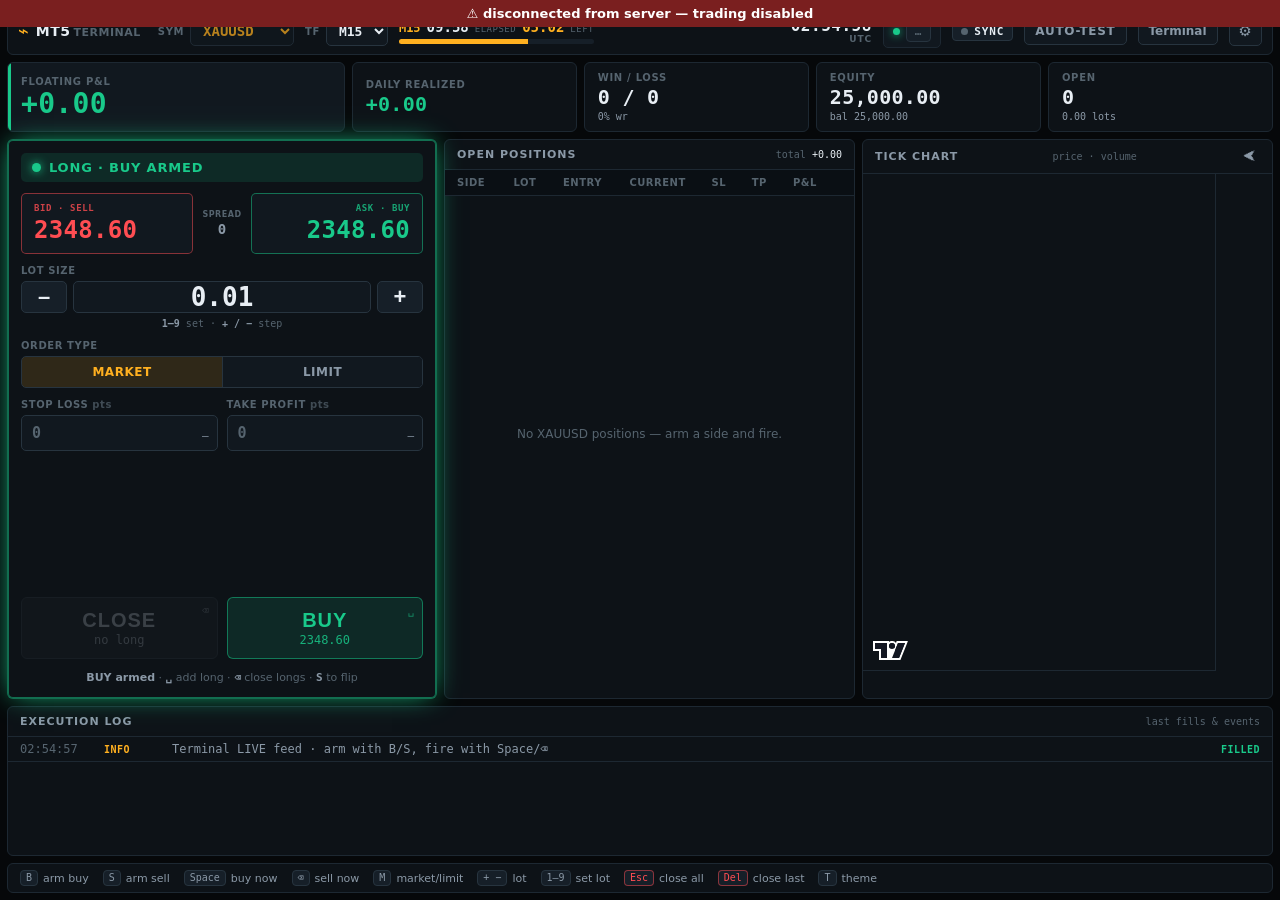
==== commit 6d20102d: "stable with live chart, but need option to disable chart so browswer can be faster" ====
--- a/XauOrderPad/webui/index.html
+++ b/XauOrderPad/webui/index.html
@@ -113,6 +113,18 @@
     </div>
     </div>
   </section>
+
+  <!-- ===================== AUTO-TEST FAIL BANNER =====================
+       Shown only on FAIL verdicts. Persistent: stays visible across modal
+       opens/closes AND page reloads (localStorage flag) until the user
+       explicitly clicks DISMISS. PASS / REVIEW verdicts do NOT show it.
+       See setFailBanner / clearFailBanner in app.js. -->
+  <div class="autotest-fail-banner" id="atFailBanner" hidden>
+    <span class="atfb-icon">⚠</span>
+    <span class="atfb-text" id="atFailBannerText">AUTO-TEST FAILED</span>
+    <button class="atfb-btn" id="atFailBannerView" type="button">VIEW REPORT</button>
+    <button class="atfb-btn ghost" id="atFailBannerDismiss" type="button">DISMISS</button>
+  </div>
 
   <!-- ===================== MAIN ===================== -->
   <main class="main">
@@ -191,26 +203,39 @@
       <div class="place-hint" id="placeHint"><span class="hint-key">␣ Space</span> buy now · <span class="hint-key">⌫ Backspace</span> sell now — instant market</div>
     </section>
 
-    <!-- POSITIONS -->
-    <section class="positions">
-      <div class="panel-head">
-        <span class="panel-title">OPEN POSITIONS</span>
-        <span class="panel-meta">total <span id="posTotal" class="num">0.00</span></span>
-      </div>
-      <div class="grid-wrap">
-        <table class="grid">
-          <thead>
-            <tr>
-              <th>SIDE</th><th class="r">LOT</th><th class="r">ENTRY</th>
-              <th class="r">CURRENT</th><th class="r">SL</th><th class="r">TP</th>
-              <th class="r">P&amp;L</th><th></th>
-            </tr>
-          </thead>
-          <tbody id="positionsBody"></tbody>
-        </table>
-        <div class="empty" id="posEmpty">No open positions — arm a side and fire.</div>
-      </div>
-    </section>
+    <!-- POSITIONS + LIVE CHART (two columns; chart collapses to give positions full width) -->
+    <div class="rightpane" id="rightpane">
+      <!-- POSITIONS -->
+      <section class="positions">
+        <div class="panel-head">
+          <span class="panel-title">OPEN POSITIONS</span>
+          <span class="panel-meta">total <span id="posTotal" class="num">0.00</span></span>
+        </div>
+        <div class="grid-wrap">
+          <table class="grid">
+            <thead>
+              <tr>
+                <th>SIDE</th><th class="r">LOT</th><th class="r">ENTRY</th>
+                <th class="r">CURRENT</th><th class="r">SL</th><th class="r">TP</th>
+                <th class="r">P&amp;L</th><th></th>
+              </tr>
+            </thead>
+            <tbody id="positionsBody"></tbody>
+          </table>
+          <div class="empty" id="posEmpty">No open positions — arm a side and fire.</div>
+        </div>
+      </section>
+
+      <!-- LIVE TICK CHART -->
+      <section class="chartpanel" id="chartPanel">
+        <div class="panel-head">
+          <span class="panel-title">TICK CHART</span>
+          <span class="panel-meta">price · volume</span>
+          <button class="chart-toggle" id="chartToggle" title="Collapse / expand chart" aria-label="Collapse or expand chart">⮜</button>
+        </div>
+        <div class="chart-wrap" id="chartWrap"></div>
+      </section>
+    </div>
   </main>
 
   <!-- ===================== EXECUTION LOG ===================== -->
@@ -413,6 +438,8 @@
   </div>
 </div>
 
+<script src="vendor/lightweight-charts.standalone.production.js" defer></script>
+<script src="chart.js" defer></script>
 <script src="app.js" defer></script>
 </body>
 </html>
--- a/XauOrderPad/webui/styles.css
+++ b/XauOrderPad/webui/styles.css
@@ -266,7 +266,7 @@
 .order[data-type="limit"] .act-key{display:none}
 
 /* ---------- POSITIONS ---------- */
-.positions,.log{
+.positions,.log,.chartpanel{
   background:var(--panel); border:1px solid var(--border);
   border-radius:var(--r); display:flex; flex-direction:column; min-height:0;
 }
@@ -277,6 +277,31 @@
 .panel-title{font-size:11px; font-weight:800; letter-spacing:1px; color:var(--text-dim)}
 .panel-meta{font-size:10px; color:var(--text-faint); font-family:var(--font-mono)}
 .panel-meta .num{color:var(--text)}
+
+/* RIGHT PANE: open positions + live tick chart as two columns.
+   Collapsing the chart hands the full width back to the positions table. */
+.rightpane{display:grid; grid-template-columns:1fr 1fr; gap:7px; min-height:0}
+.rightpane > .positions{min-width:0}      /* allow the table to shrink in its column */
+
+/* Collapsed → the chart shrinks to a thin rail that STILL shows the expand
+   button (so it can be brought back); the positions table takes the rest. */
+.rightpane.collapsed{grid-template-columns:1fr 34px}
+.rightpane.collapsed .chart-wrap{display:none}
+.rightpane.collapsed .chartpanel .panel-meta{display:none}
+.rightpane.collapsed .chartpanel .panel-head{
+  flex-direction:column-reverse; gap:10px; padding:9px 0; border-bottom:0; justify-content:flex-start;
+}
+.rightpane.collapsed .chartpanel .panel-title{
+  writing-mode:vertical-rl; transform:rotate(180deg); letter-spacing:1px; white-space:nowrap;
+}
+.rightpane.collapsed .chart-toggle{margin:0}
+
+.chart-wrap{flex:1; min-height:0; position:relative}
+.chart-toggle{
+  margin-left:8px; background:none; border:0; color:var(--text-dim);
+  cursor:pointer; font-size:13px; line-height:1; padding:2px 4px; border-radius:4px;
+}
+.chart-toggle:hover{color:var(--text); background:var(--grid-head)}
 
 .grid-wrap{flex:1; overflow:auto; position:relative}
 .grid{width:100%; border-collapse:collapse; font-family:var(--font-mono)}
@@ -512,6 +537,38 @@
 .autotest-verdict.review{color:var(--warn); background:rgba(255,176,32,.08); border-color:var(--warn)}
 .autotest-verdict.fail  {color:var(--bad);  background:rgba(255,77,82,.08);  border-color:var(--bad)}
 
+/* ---- Persistent FAIL banner ----
+   Shown above the main content area only on Auto-Test FAIL verdict.
+   Stays visible across modal opens/closes AND page reloads (state in
+   localStorage). Two buttons: VIEW REPORT (opens modal showing the
+   FAIL block) and DISMISS (hides + clears localStorage).
+   PASS / REVIEW verdicts do NOT use this banner. */
+.autotest-fail-banner{
+  display:flex; align-items:center; gap:12px;
+  padding:10px 14px; margin:0 0 8px 0;
+  background:rgba(255,77,82,.14);
+  border:1px solid var(--bad);
+  border-left:4px solid var(--bad);
+  color:var(--bad);
+  font-weight:700; font-size:13px;
+  letter-spacing:.02em;
+}
+.autotest-fail-banner .atfb-icon{font-size:18px; line-height:1}
+.autotest-fail-banner .atfb-text{flex:1; min-width:0; overflow:hidden;
+  text-overflow:ellipsis; white-space:nowrap}
+.autotest-fail-banner .atfb-btn{
+  background:var(--bad); color:#fff; border:none;
+  padding:5px 12px; border-radius:4px;
+  font:700 11px var(--font-mono); letter-spacing:.06em;
+  cursor:pointer;
+}
+.autotest-fail-banner .atfb-btn:hover{filter:brightness(1.15)}
+.autotest-fail-banner .atfb-btn.ghost{
+  background:transparent; color:var(--bad);
+  border:1px solid var(--bad);
+}
+.autotest-fail-banner .atfb-btn.ghost:hover{background:rgba(255,77,82,.10)}
+
 /* ---- AUTO-TEST top-bar button ----
    Same look as the existing .tb-btn (themeBtn / settingsBtn); just
    slightly bolder so it reads as a deliberate, separate control.        */
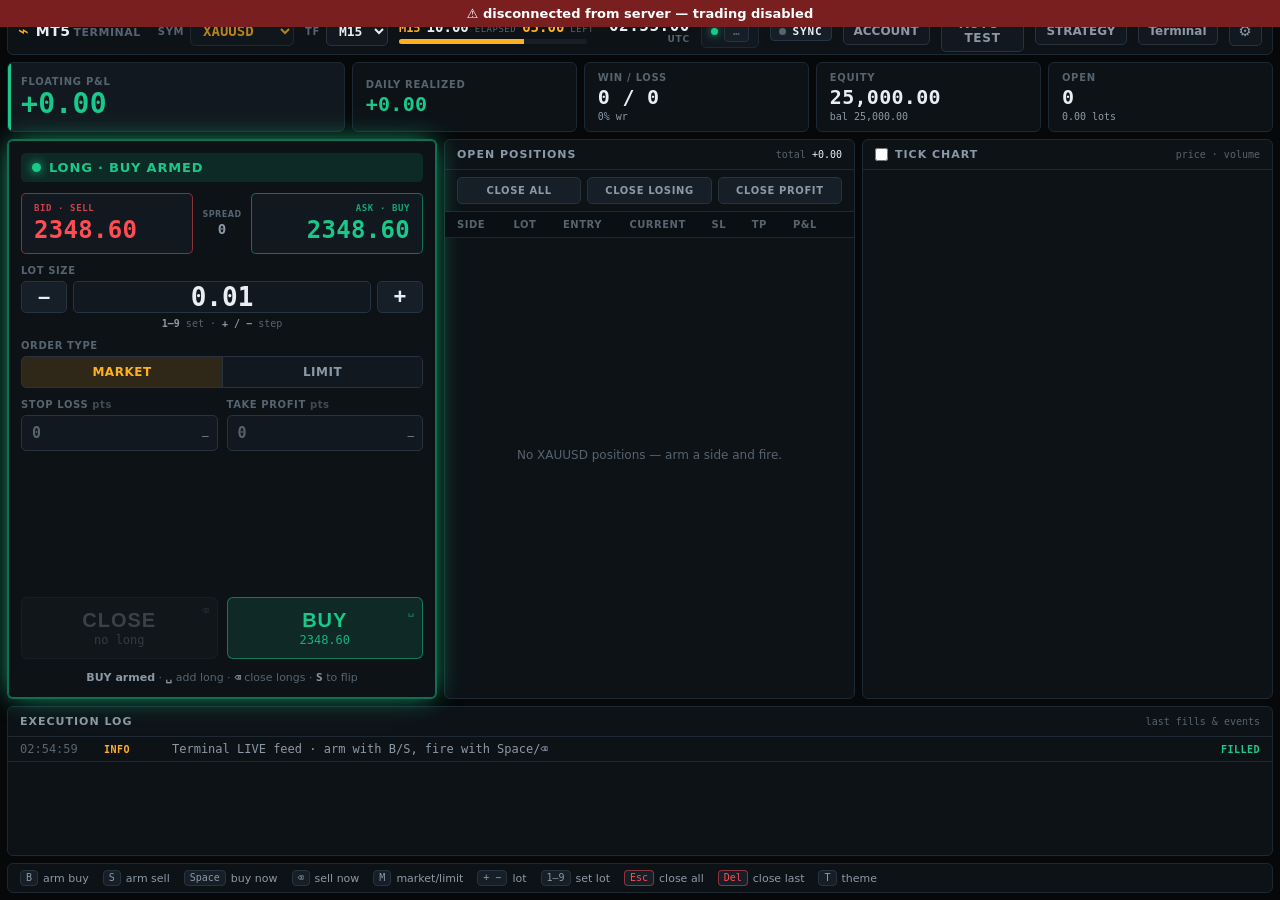
==== commit 367c3094: "fix(account): resolve saved profile from the OS vault; surface login failures Clicking Switch on a s" ====
--- a/XauOrderPad/webui/index.html
+++ b/XauOrderPad/webui/index.html
@@ -68,7 +68,10 @@
       <span class="sync-text" id="syncText">SYNC</span>
     </div>
 
+    <button class="tb-btn" id="accountBtn" title="Login / switch MT5 account">ACCOUNT</button>
     <button class="tb-btn" id="autoTestBtn" title="Open Auto-Test (demo only)">AUTO-TEST</button>
+    <button class="tb-btn" id="strategyBtn" title="Automated strategy (demo only)">
+      STRATEGY<span class="strat-dot" id="stratDot" hidden></span></button>
 
     <!-- Compact running-status pill shown ONLY while an auto-test is active or
          immediately after it completes. Click anywhere except STOP to re-open
@@ -210,6 +213,17 @@
         <div class="panel-head">
           <span class="panel-title">OPEN POSITIONS</span>
           <span class="panel-meta">total <span id="posTotal" class="num">0.00</span></span>
+        </div>
+        <!-- Bulk close. The P&L sign is evaluated SERVER-SIDE against live broker
+             state (POST /close_where), not against the snapshot rendered below —
+             a position can cross zero between this frame and the close landing. -->
+        <div class="bulk-close" id="bulkClose">
+          <button class="bulk-btn" id="closeAllBtn" type="button"
+                  title="Close every open position (Esc)">CLOSE ALL</button>
+          <button class="bulk-btn losing" id="closeLosingBtn" type="button"
+                  title="Close only positions currently in loss">CLOSE LOSING</button>
+          <button class="bulk-btn profit" id="closeProfitBtn" type="button"
+                  title="Close only positions currently in profit">CLOSE PROFIT</button>
         </div>
         <div class="grid-wrap">
           <table class="grid">
@@ -226,12 +240,14 @@
         </div>
       </section>
 
-      <!-- LIVE TICK CHART -->
+      <!-- LIVE TICK CHART (disabled by default; checkbox enables the whole feed) -->
       <section class="chartpanel" id="chartPanel">
         <div class="panel-head">
-          <span class="panel-title">TICK CHART</span>
+          <label class="chart-enable" title="Enable / disable the live tick chart">
+            <input type="checkbox" id="chartEnable">
+            <span class="panel-title">TICK CHART</span>
+          </label>
           <span class="panel-meta">price · volume</span>
-          <button class="chart-toggle" id="chartToggle" title="Collapse / expand chart" aria-label="Collapse or expand chart">⮜</button>
         </div>
         <div class="chart-wrap" id="chartWrap"></div>
       </section>
@@ -438,8 +454,158 @@
   </div>
 </div>
 
+<!-- ===================== STRATEGY (automated, demo-only) =====================
+     The one automated strategy: a volume-spike STRADDLE. On a rare M1 volume
+     spike it opens a long AND a short (each: tight ATR stop, larger target); one
+     leg stops out small, the other is meant to run. Direction-agnostic — a
+     volatility bet, not a hedge. Requires a DEMO + HEDGING account (the backend
+     refuses otherwise). Disabled until you flip Enable. -->
+<div class="modal" id="strategyModal" hidden>
+  <div class="modal-card">
+    <div class="modal-head">
+      <h2>Strategy — Volume-Spike Straddle</h2>
+      <button class="modal-x" id="strategyClose">✕</button>
+    </div>
+
+    <div class="autotest-banner loading" id="stratBanner">checking account…</div>
+
+    <div class="modal-body">
+      <div class="set-note" style="margin-bottom:10px">
+        On a volume spike (M1 volume ≥ threshold × its recent median) the bot opens
+        a <b>long AND a short</b> at once — tight ATR stop each, larger target — so it
+        profits from a big move <b>either way</b>. Backtests show this works in
+        <b>volatile</b> regimes and chops in quiet ones (keep the volatility filter on).
+        <b>Demo + hedging only.</b>
+      </div>
+
+      <div class="set-row toggle">
+        <label><b>Enable strategy</b> (starts placing real demo orders)</label>
+        <input type="checkbox" id="stratEnabled">
+      </div>
+      <div class="set-row">
+        <label>Lot per leg</label>
+        <input id="stratVolume" type="number" min="0.01" step="0.01" value="0.01">
+      </div>
+      <div class="set-row">
+        <label>Volume-spike threshold (× median)</label>
+        <input id="stratRvol" type="number" min="2" step="0.5" value="8">
+      </div>
+      <div class="set-row">
+        <label>Stop = ATR ×</label>
+        <input id="stratSlAtr" type="number" min="0.2" step="0.1" value="1.0">
+      </div>
+      <div class="set-row">
+        <label>Target = R × (stop)</label>
+        <input id="stratTpR" type="number" min="1" step="0.5" value="4">
+      </div>
+      <div class="set-row">
+        <label>Max hold (minutes)</label>
+        <input id="stratHold" type="number" min="1" step="1" value="30">
+      </div>
+      <div class="set-row">
+        <label>Cooldown between straddles (min)</label>
+        <input id="stratCooldown" type="number" min="0" step="1" value="15">
+      </div>
+      <div class="set-row">
+        <label>Max concurrent straddles</label>
+        <input id="stratConcurrent" type="number" min="1" max="5" step="1" value="1">
+      </div>
+      <div class="set-row">
+        <label>Daily-loss kill-switch (USD)</label>
+        <input id="stratMaxLoss" type="number" min="0" step="10" value="200">
+      </div>
+      <div class="set-row toggle">
+        <label>Volatility filter (only fire when ATR is expanding)</label>
+        <input type="checkbox" id="stratVolFilter" checked>
+      </div>
+
+      <div class="autotest-status" id="strategyStatus">
+        <div class="kv"><div class="atk">State</div>       <div class="atv" id="stState">disabled</div></div>
+        <div class="kv"><div class="atk">Active</div>      <div class="atv" id="stActive">0</div></div>
+        <div class="kv"><div class="atk">Signals today</div><div class="atv" id="stSignals">0</div></div>
+        <div class="kv"><div class="atk">Last RVOL</div>   <div class="atv" id="stRvol">0.0</div></div>
+        <div class="kv"><div class="atk">Cooldown</div>    <div class="atv" id="stCooldown">0s</div></div>
+        <div class="kv"><div class="atk">Realized today</div><div class="atv" id="stRealized">0.00</div></div>
+      </div>
+      <div class="autotest-verdict" id="stError" hidden></div>
+    </div>
+
+    <div class="modal-foot">
+      <button class="btn ghost" id="stratFlatten" title="Close all strategy positions now">FLATTEN</button>
+      <button class="btn primary" id="stratApply">APPLY / SAVE</button>
+    </div>
+  </div>
+</div>
+
+<!-- ===================== ACCOUNT (login / switch) ===================== -->
+<div class="modal" id="accountModal" hidden>
+  <div class="modal-card account-card">
+    <div class="modal-head">
+      <h2>MT5 Account</h2>
+      <button class="modal-x" id="accountClose">✕</button>
+    </div>
+
+    <!-- Current session banner — DEMO green / REAL red / logged-out grey. -->
+    <div class="account-banner loading" id="accountBanner">checking…</div>
+
+    <div class="modal-body account-body">
+      <!-- Saved profiles: one-click switch / delete. Populated by fetchAccounts(). -->
+      <div class="account-section">
+        <div class="account-section-title">Saved accounts</div>
+        <div class="account-list" id="accountList">
+          <div class="account-empty" id="accountEmpty">No saved accounts yet.</div>
+        </div>
+      </div>
+
+      <!-- Add / login form. `save` persists the password to the OS vault. -->
+      <div class="account-section">
+        <div class="account-section-title">Login to an account</div>
+        <div class="set-row">
+          <label>Label (optional)</label>
+          <input id="accLabel" type="text" placeholder="e.g. Exness Demo">
+        </div>
+        <div class="set-row">
+          <label>Login (account number)</label>
+          <input id="accLogin" type="number" inputmode="numeric" placeholder="12345678">
+        </div>
+        <div class="set-row">
+          <label>Password</label>
+          <input id="accPassword" type="password" placeholder="master password" autocomplete="off">
+        </div>
+        <div class="set-row">
+          <label>Server</label>
+          <input id="accServer" type="text" placeholder="Exness-MT5Trial16" autocomplete="off">
+        </div>
+        <div class="set-row">
+          <label>Terminal path (optional)</label>
+          <input id="accPath" type="text" placeholder="leave blank to use the running terminal">
+        </div>
+        <label class="account-save-row">
+          <input id="accSave" type="checkbox" checked>
+          Remember this account (password encrypted in Windows Credential Manager)
+        </label>
+      </div>
+    </div>
+
+    <div class="modal-foot">
+      <button class="btn ghost" id="accLogoutBtn">LOG OUT</button>
+      <button class="btn primary" id="accLoginBtn">LOG IN</button>
+    </div>
+  </div>
+</div>
+
+<!-- Logged-out overlay — blocks trading until a session exists. -->
+<div class="loggedout-overlay" id="loggedOutOverlay" hidden>
+  <div class="loggedout-card">
+    <div class="loggedout-title">Logged out</div>
+    <div class="loggedout-sub">No MT5 account is connected. Log in to start trading.</div>
+    <button class="btn primary" id="loggedOutLogin">LOG IN</button>
+  </div>
+</div>
+
 <script src="vendor/lightweight-charts.standalone.production.js" defer></script>
 <script src="chart.js" defer></script>
 <script src="app.js" defer></script>
+<script src="strategy.js" defer></script>
 </body>
 </html>
--- a/XauOrderPad/webui/styles.css
+++ b/XauOrderPad/webui/styles.css
@@ -278,30 +278,49 @@
 .panel-meta{font-size:10px; color:var(--text-faint); font-family:var(--font-mono)}
 .panel-meta .num{color:var(--text)}
 
+/* BULK CLOSE bar (positions panel). Reads neutral by default and only takes on
+   the loss/profit colour on hover — these flatten the book irreversibly, so they
+   should not look like something you press casually. */
+.bulk-close{display:grid; grid-template-columns:repeat(3,1fr); gap:6px; padding:7px 12px;
+            border-bottom:1px solid var(--border)}
+.bulk-btn{
+  padding:7px 6px; border-radius:5px; cursor:pointer;
+  background:var(--panel-3); color:var(--text-dim); border:1px solid var(--border-2);
+  font-family:var(--font-ui); font-size:10px; font-weight:800; letter-spacing:.6px;
+  transition:var(--speed);
+}
+.bulk-btn:hover{background:var(--panel-3); filter:brightness(1.16); color:var(--text)}
+.bulk-btn:active{transform:translateY(1px)}
+.bulk-btn:disabled{opacity:.34; cursor:default; filter:grayscale(.4)}
+.bulk-btn:disabled:hover{background:var(--panel-3); filter:grayscale(.4); color:var(--text-dim)}
+.bulk-btn.losing:hover{background:var(--sell-bg); color:var(--sell); border-color:var(--sell-line)}
+.bulk-btn.profit:hover{background:var(--buy-bg); color:var(--buy); border-color:var(--buy-line)}
+
 /* RIGHT PANE: open positions + live tick chart as two columns.
    Collapsing the chart hands the full width back to the positions table. */
 .rightpane{display:grid; grid-template-columns:1fr 1fr; gap:7px; min-height:0}
 .rightpane > .positions{min-width:0}      /* allow the table to shrink in its column */
 
-/* Collapsed → the chart shrinks to a thin rail that STILL shows the expand
-   button (so it can be brought back); the positions table takes the rest. */
-.rightpane.collapsed{grid-template-columns:1fr 34px}
-.rightpane.collapsed .chart-wrap{display:none}
-.rightpane.collapsed .chartpanel .panel-meta{display:none}
-.rightpane.collapsed .chartpanel .panel-head{
-  flex-direction:column-reverse; gap:10px; padding:9px 0; border-bottom:0; justify-content:flex-start;
-}
-.rightpane.collapsed .chartpanel .panel-title{
+/* Chart DISABLED (default) → the panel shrinks to a thin rail showing just the
+   enable checkbox + a vertical label, handing the rest of the width to the
+   positions table. No chart is created and the feed is fully torn down. */
+.rightpane.chart-off{grid-template-columns:1fr 40px}
+.rightpane.chart-off .chart-wrap{display:none}
+.rightpane.chart-off .chartpanel .panel-meta{display:none}
+.rightpane.chart-off .chartpanel .panel-head{
+  flex-direction:column; gap:10px; padding:10px 0; border-bottom:0; justify-content:flex-start; align-items:center;
+}
+.rightpane.chart-off .chart-enable{flex-direction:column; gap:9px}
+.rightpane.chart-off .chartpanel .panel-title{
   writing-mode:vertical-rl; transform:rotate(180deg); letter-spacing:1px; white-space:nowrap;
 }
-.rightpane.collapsed .chart-toggle{margin:0}
 
 .chart-wrap{flex:1; min-height:0; position:relative}
-.chart-toggle{
-  margin-left:8px; background:none; border:0; color:var(--text-dim);
-  cursor:pointer; font-size:13px; line-height:1; padding:2px 4px; border-radius:4px;
-}
-.chart-toggle:hover{color:var(--text); background:var(--grid-head)}
+
+.chart-enable{
+  display:flex; align-items:center; gap:7px; cursor:pointer; user-select:none;
+}
+.chart-enable input{cursor:pointer; accent-color:var(--buy); margin:0}
 
 .grid-wrap{flex:1; overflow:auto; position:relative}
 .grid{width:100%; border-collapse:collapse; font-family:var(--font-mono)}
@@ -430,6 +449,7 @@
 .conn-text.demo   {color:var(--good); border-color:var(--good); background:rgba(25,201,138,.10)}
 .conn-text.real   {color:var(--bad);  border-color:var(--bad);  background:rgba(255,77,82,.12)}
 .conn-text.contest{color:var(--warn); border-color:var(--warn); background:rgba(255,176,32,.10)}
+.conn-text.out    {color:var(--text-faint); border-color:var(--border-2); background:var(--panel-3)}
 
 /* ---- Top-bar SYNC chip (always visible) ----
    Driven by reconcileAutoTest() in app.js. Communicates whether the
@@ -620,3 +640,84 @@
   100% {transform:scale(1);   box-shadow:0 0 0 0   rgba(255,176,32,0)}
 }
 .atrun-pill.ping{animation:atrun-ping .9s ease-out 1}
+
+/* ============================================================
+   ACCOUNT modal — login / switch / logout
+   Reuses .modal / .modal-card / .btn / .set-row chrome. All
+   colours come from theme tokens so every theme works.
+   ============================================================ */
+.account-card{max-width:520px; width:96vw}
+
+/* Current-session banner (DEMO green / REAL red / logged-out grey) */
+.account-banner{
+  margin:10px 16px 0; padding:10px 12px; border-radius:6px;
+  font-weight:700; font-size:12px; letter-spacing:.04em;
+  border:1px solid var(--border-2);
+}
+.account-banner.loading{color:var(--text-dim); background:var(--panel-3)}
+.account-banner.out    {color:var(--text-faint); background:var(--panel-3)}
+.account-banner.demo   {color:var(--good); background:rgba(25,201,138,.10); border-color:var(--good)}
+.account-banner.real   {color:var(--bad);  background:rgba(255,77,82,.12);  border-color:var(--bad)}
+.account-banner.contest{color:var(--warn); background:rgba(255,176,32,.10); border-color:var(--warn)}
+
+.account-body{display:flex; flex-direction:column; gap:16px}
+.account-section{display:flex; flex-direction:column; gap:9px}
+.account-section-title{
+  font-size:11px; font-weight:800; letter-spacing:.1em; text-transform:uppercase;
+  color:var(--text-faint); padding-bottom:2px; border-bottom:1px solid var(--border);
+}
+
+/* Account text inputs are wider + left-aligned (override the narrow numeric
+   .set-row input used by Auto-Test). */
+.account-body .set-row input:not([type=checkbox]){width:240px; text-align:left}
+
+/* Saved-profile list */
+.account-list{display:flex; flex-direction:column; gap:6px}
+.account-empty{font-size:12px; color:var(--text-faint); padding:6px 2px}
+.account-row{
+  display:flex; align-items:center; justify-content:space-between; gap:10px;
+  padding:8px 10px; border-radius:6px;
+  border:1px solid var(--border-2); background:var(--panel-2);
+}
+.account-row.active{border-color:var(--accent); background:var(--accent-soft)}
+.acc-info{display:flex; flex-direction:column; gap:2px; min-width:0}
+.acc-label{font-size:13px; font-weight:700; color:var(--text); display:flex; align-items:center; gap:6px}
+.acc-sub{font-family:var(--font-mono); font-size:11px; color:var(--text-faint)}
+.acc-tag{font-size:9px; font-weight:800; letter-spacing:.08em; padding:1px 5px; border-radius:3px}
+.acc-tag.demo{color:var(--good); background:rgba(25,201,138,.12)}
+.acc-tag.real{color:var(--bad);  background:rgba(255,77,82,.14)}
+.acc-actions{display:flex; gap:6px; flex-shrink:0}
+.btn.small{padding:5px 10px; font-size:11px}
+.btn.small.switch{background:var(--accent-soft); color:var(--accent); border-color:var(--accent)}
+.btn.small.del{padding:5px 8px}
+
+.account-save-row{
+  display:flex; align-items:center; gap:8px;
+  font-size:12px; color:var(--text-dim); font-weight:600;
+}
+.account-save-row input{width:16px; height:16px; accent-color:var(--accent); cursor:pointer}
+
+/* Logged-out overlay — blocks the whole UI until a session exists */
+.loggedout-overlay{
+  position:fixed; inset:0; z-index:90;
+  background:rgba(0,0,0,.72); backdrop-filter:blur(3px);
+  display:flex; align-items:center; justify-content:center;
+}
+.loggedout-card{
+  display:flex; flex-direction:column; align-items:center; gap:12px;
+  padding:28px 36px; border-radius:12px;
+  background:var(--panel); border:1px solid var(--border-2); box-shadow:var(--glow);
+  text-align:center;
+}
+.loggedout-title{font-size:18px; font-weight:800; color:var(--text)}
+.loggedout-sub{font-size:13px; color:var(--text-dim); max-width:280px; line-height:1.5}
+
+/* ---- Strategy status dot on the top-bar STRATEGY button ---- */
+.strat-dot{
+  display:inline-block; width:8px; height:8px; margin-left:6px; border-radius:50%;
+  background:var(--text-dim); vertical-align:middle;
+}
+.strat-dot.on{ background:#2fbf71; box-shadow:0 0 6px #2fbf71; animation:stratPulse 1.6s ease-in-out infinite; }
+.strat-dot.killed{ background:#e0524a; box-shadow:0 0 6px #e0524a; }
+@keyframes stratPulse{ 0%,100%{opacity:1} 50%{opacity:.35} }
+@media (prefers-reduced-motion: reduce){ .strat-dot.on{ animation:none } }
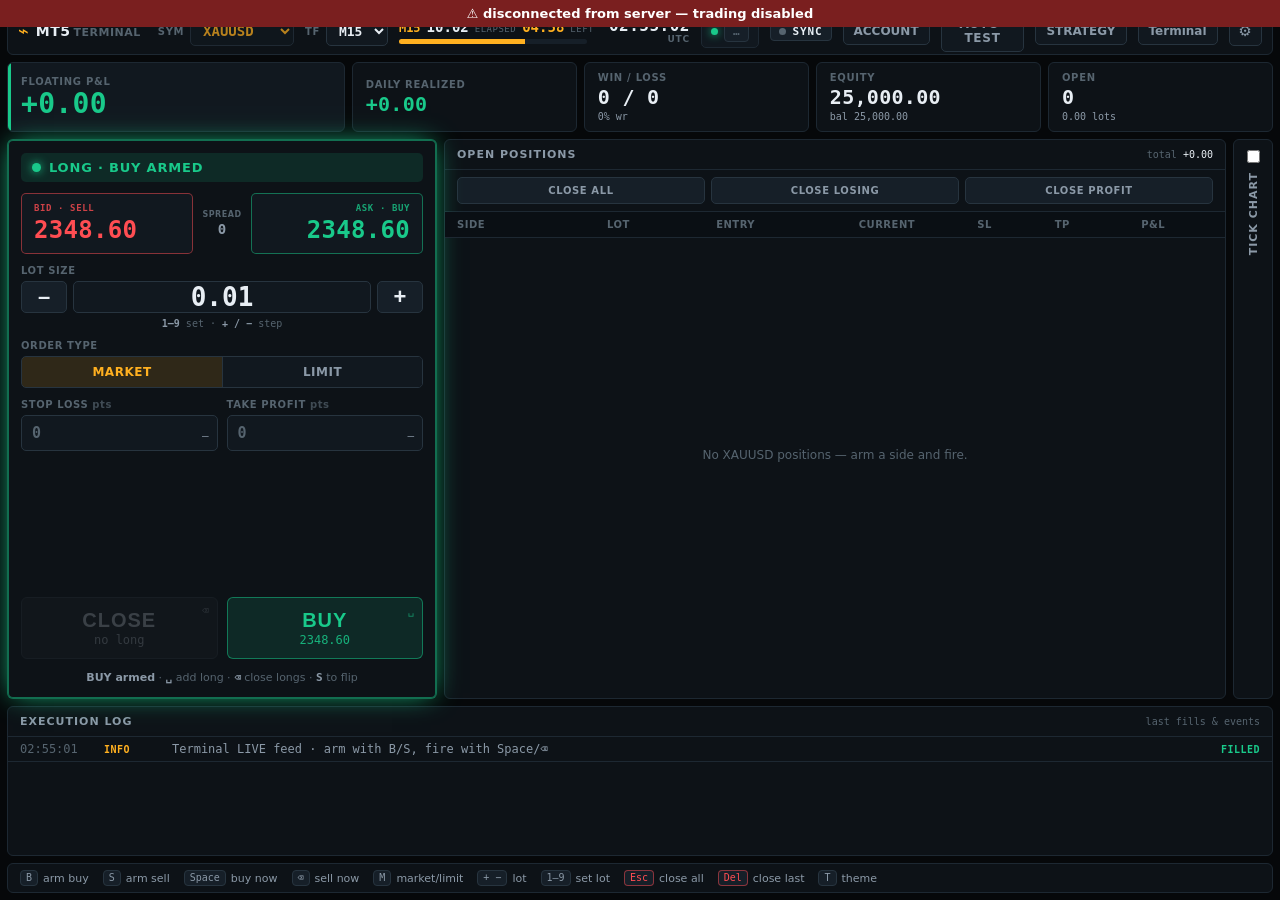
==== commit b0fa8c7e: "feat(webui): strategy panel shows BOTH engines; fix two guard-timing bugs The Trend-Ladder was runni" ====
--- a/XauOrderPad/webui/index.html
+++ b/XauOrderPad/webui/index.html
@@ -463,13 +463,20 @@
 <div class="modal" id="strategyModal" hidden>
   <div class="modal-card">
     <div class="modal-head">
-      <h2>Strategy — Volume-Spike Straddle</h2>
+      <h2>Strategies</h2>
       <button class="modal-x" id="strategyClose">✕</button>
     </div>
 
     <div class="autotest-banner loading" id="stratBanner">checking account…</div>
 
-    <div class="modal-body">
+    <!-- One tab per engine. Each engine is fully independent server-side (its own
+         magic number), so enabling one has no bearing on the other. -->
+    <div class="strat-tabs">
+      <button class="strat-tab on" id="tabStraddle" data-panel="straddlePanel">STRADDLE</button>
+      <button class="strat-tab"    id="tabLadder"   data-panel="ladderPanel">LADDER</button>
+    </div>
+
+    <div class="modal-body" id="straddlePanel">
       <div class="set-note" style="margin-bottom:10px">
         On a volume spike (M1 volume ≥ threshold × its recent median) the bot opens
         a <b>long AND a short</b> at once — tight ATR stop each, larger target — so it
@@ -528,6 +535,98 @@
         <div class="kv"><div class="atk">Realized today</div><div class="atv" id="stRealized">0.00</div></div>
       </div>
       <div class="autotest-verdict" id="stError" hidden></div>
+    </div>
+
+    <!-- ===================== TREND LADDER ===================== -->
+    <div class="modal-body" id="ladderPanel" hidden>
+      <div class="set-note" style="margin-bottom:10px">
+        Arm a <b>side + trigger price</b>. When price crosses it the bot pyramids into the
+        move, takes <b>+target $/oz</b> per position, and closes everything if price
+        <b>retraces</b> from the extreme.
+        <br><br>
+        <b>Measured on 37,500 real ticks</b> (see <code>analysis/TREND_LADDER_STRATEGY.md</code>):
+        the spread is a fixed <b>0.24/oz</b> and never tightens. With no directional edge the
+        expectancy is <b>−1 spread per trade</b>, and <i>no</i> target/stop arrangement escapes
+        that. The ladder multiplies <b>cost</b>, not edge — 1 position loses $30/ladder, 10 lose
+        $105. <b>The only thing that can beat the spread is your trigger.</b> So: leave
+        <b>PAPER MODE on</b>, arm it with real calls for a week, and see whether your triggers
+        actually clear 0.24/oz before any money moves.
+      </div>
+
+      <!-- Paper mode first, and loudest. It is the safety, not a footnote. -->
+      <div class="set-row toggle paper-row">
+        <label><b>PAPER MODE</b> — log only, place NO orders <span class="paper-hint">(turn OFF and it trades for real)</span></label>
+        <input type="checkbox" id="ldPaper" checked>
+      </div>
+      <div class="set-row toggle">
+        <label><b>Enable strategy</b></label>
+        <input type="checkbox" id="ldEnabled">
+      </div>
+
+      <div class="set-row">
+        <label>Side</label>
+        <select id="ldSide">
+          <option value="sell">SELL below trigger</option>
+          <option value="buy">BUY above trigger</option>
+        </select>
+      </div>
+      <div class="set-row">
+        <label>Trigger price</label>
+        <input id="ldTrigger" type="number" step="0.01" placeholder="e.g. 4119.00" value="0">
+      </div>
+      <div class="set-row">
+        <label>Lot per position</label>
+        <input id="ldVolume" type="number" min="0.01" step="0.01" value="0.01">
+      </div>
+
+      <div class="set-row">
+        <label>Target ($/oz per position) <span class="spread-hint" id="ldSpreadHint"></span></label>
+        <input id="ldTarget" type="number" min="0.01" step="0.05" value="1.00">
+      </div>
+      <div class="set-row">
+        <label>Retrace stop ($/oz from the extreme)</label>
+        <input id="ldRetrace" type="number" min="0.01" step="0.05" value="0.30">
+      </div>
+
+      <div class="set-row">
+        <label>Max positions <span class="spread-hint">(&gt;1 multiplies the spread cost)</span></label>
+        <input id="ldMaxPos" type="number" min="1" max="20" step="1" value="1">
+      </div>
+      <div class="set-row">
+        <label>Entry spacing</label>
+        <select id="ldEntryMode">
+          <option value="step">By price (recommended)</option>
+          <option value="timer">By time (N/sec)</option>
+        </select>
+      </div>
+      <div class="set-row">
+        <label>…step ($/oz between entries)</label>
+        <input id="ldStep" type="number" min="0.01" step="0.05" value="0.30">
+      </div>
+      <div class="set-row">
+        <label>…or gap (ms between entries)</label>
+        <input id="ldGapMs" type="number" min="50" step="50" value="200">
+      </div>
+
+      <div class="set-row">
+        <label>Hard stop per position ($/oz, broker-side)</label>
+        <input id="ldHardSl" type="number" min="0.1" step="0.5" value="3.0">
+      </div>
+      <div class="set-row">
+        <label>Daily-loss kill-switch (USD)</label>
+        <input id="ldMaxLoss" type="number" min="0" step="10" value="200">
+      </div>
+
+      <div class="autotest-status" id="ladderStatus">
+        <div class="kv"><div class="atk">State</div>          <div class="atv" id="ldState">disabled</div></div>
+        <div class="kv"><div class="atk">Open positions</div> <div class="atv" id="ldOpen">0</div></div>
+        <div class="kv"><div class="atk">Ladders done</div>   <div class="atv" id="ldDone">0</div></div>
+        <div class="kv"><div class="atk">Paper P&amp;L ($/oz)</div><div class="atv" id="ldPaperPl">0.000</div></div>
+        <div class="kv"><div class="atk">Paper trades</div>   <div class="atv" id="ldPaperTrades">0</div></div>
+        <div class="kv"><div class="atk">Live spread</div>    <div class="atv" id="ldSpread">—</div></div>
+      </div>
+      <div class="autotest-verdict" id="ldWarn" hidden></div>
+      <div class="autotest-verdict" id="ldError" hidden></div>
     </div>
 
     <div class="modal-foot">
--- a/XauOrderPad/webui/styles.css
+++ b/XauOrderPad/webui/styles.css
@@ -721,3 +721,29 @@
 .strat-dot.killed{ background:#e0524a; box-shadow:0 0 6px #e0524a; }
 @keyframes stratPulse{ 0%,100%{opacity:1} 50%{opacity:.35} }
 @media (prefers-reduced-motion: reduce){ .strat-dot.on{ animation:none } }
+
+/* ---- Strategy modal: one tab per engine ---- */
+.strat-tabs{
+  display:flex; gap:6px; padding:8px 14px 0; border-bottom:1px solid var(--border);
+}
+.strat-tab{
+  background:none; border:none; border-bottom:2px solid transparent;
+  color:var(--text-dim); font:inherit; font-size:12px; font-weight:800;
+  letter-spacing:.06em; padding:8px 12px; cursor:pointer;
+}
+.strat-tab:hover{ color:var(--text) }
+.strat-tab.on{ color:var(--text); border-bottom-color:var(--accent) }
+
+/* PAPER MODE is the safety on the ladder, not a footnote: give it the weight of
+   one. Amber = "armed but harmless"; unticking it is what makes orders real. */
+.paper-row{
+  background:rgba(217,164,65,.10); border:1px solid rgba(217,164,65,.35);
+  border-radius:6px; padding:8px 10px; margin-bottom:8px;
+}
+.paper-hint{ color:var(--text-dim); font-weight:400 }
+
+/* A target inside the spread cannot win. The server refuses to arm it; this says
+   so BEFORE apply is pressed rather than after. */
+.spread-hint{ color:var(--text-dim); font-weight:400; font-size:11px }
+.spread-hint.bad{ color:#e0524a; font-weight:700 }
+input.bad{ border-color:#e0524a !important; box-shadow:0 0 0 1px rgba(224,82,74,.35) }
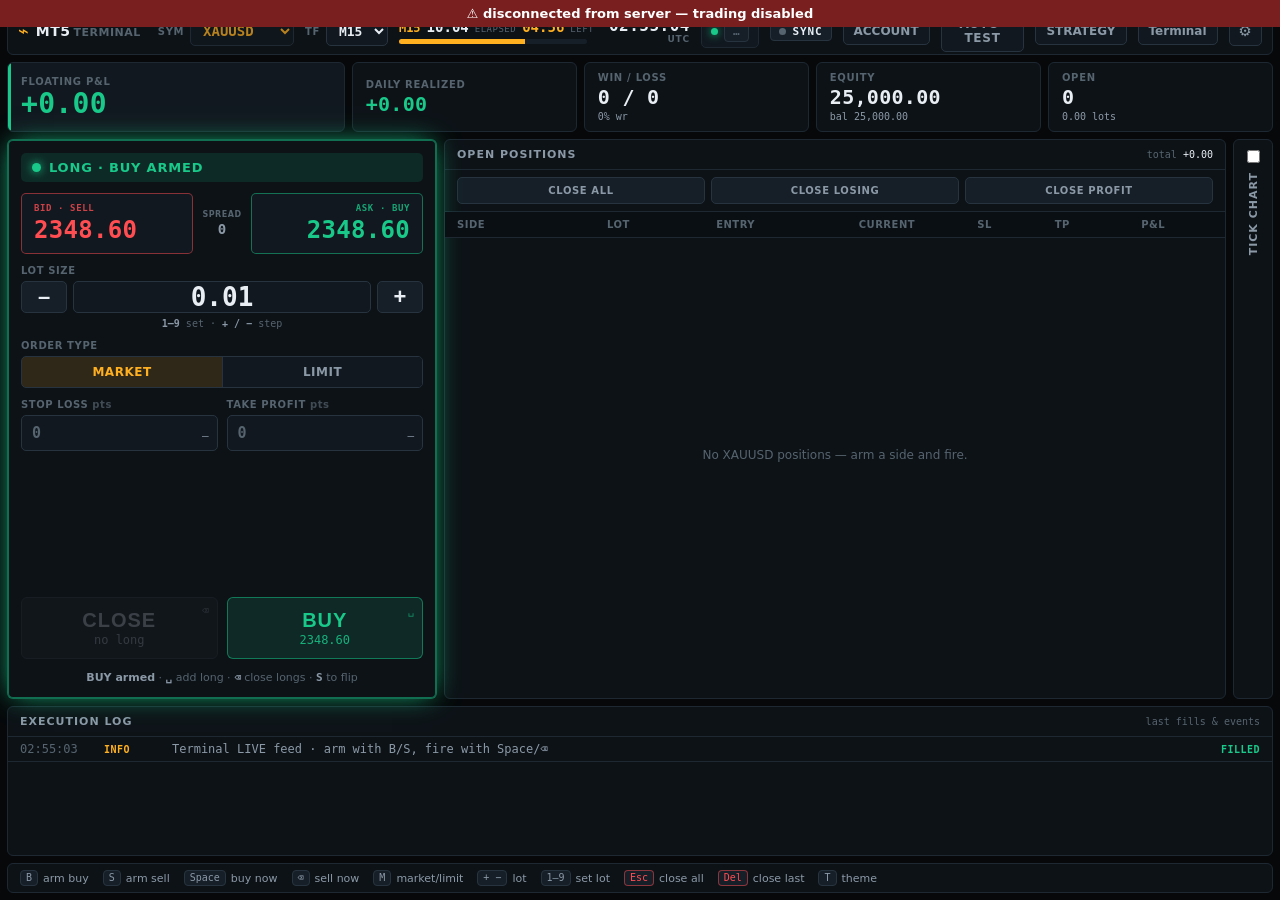
==== commit 108f6736: "Stable checkpoint: opt-in tick logging (persisted flag + /api/ticklog + Settings UI toggle; true per" ====
--- a/XauOrderPad/webui/index.html
+++ b/XauOrderPad/webui/index.html
@@ -333,6 +333,10 @@
         <div class="set-row toggle">
           <label>Netting — opposite order closes existing first (no auto-reverse)</label>
           <input type="checkbox" id="setNetting" checked>
+        </div>
+        <div class="set-row toggle">
+          <label>Log ticks to CSV (diagnostics) <span id="tickLogInfo" style="opacity:.6;font-size:.85em"></span></label>
+          <input type="checkbox" id="setTickLog">
         </div>
         <div class="set-note">
           Order keys: <kbd>B</kbd>/<kbd>S</kbd> arm direction &amp; recolor the form ·
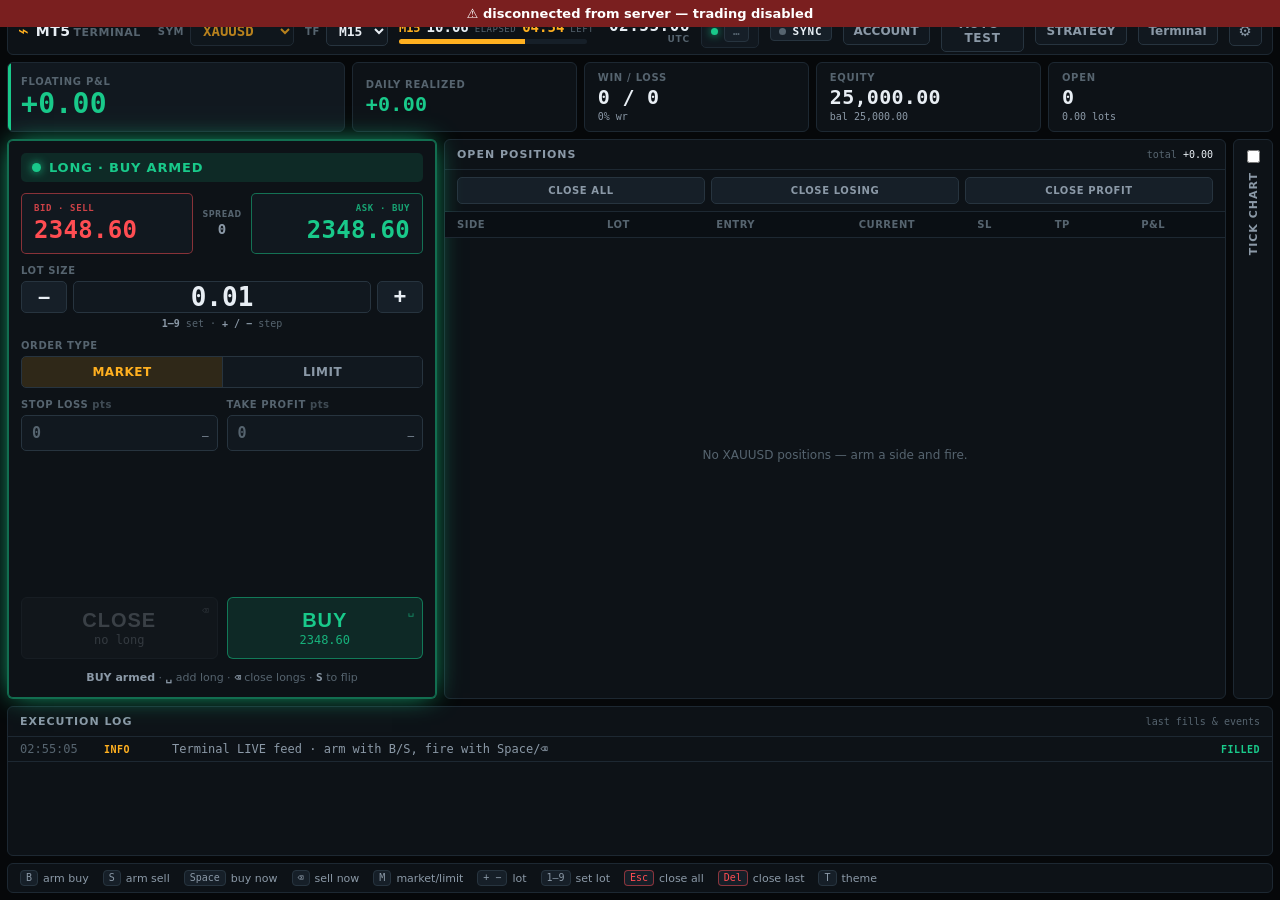
==== commit 0d163c2d: "Stable checkpoint: multi-instance launcher, rider strategy, EDA/backtest harness, ladder tests Serve" ====
--- a/XauOrderPad/webui/index.html
+++ b/XauOrderPad/webui/index.html
@@ -478,6 +478,7 @@
     <div class="strat-tabs">
       <button class="strat-tab on" id="tabStraddle" data-panel="straddlePanel">STRADDLE</button>
       <button class="strat-tab"    id="tabLadder"   data-panel="ladderPanel">LADDER</button>
+      <button class="strat-tab"    id="tabRider"    data-panel="riderPanel">RIDER</button>
     </div>
 
     <div class="modal-body" id="straddlePanel">
@@ -588,13 +589,28 @@
         <input id="ldTarget" type="number" min="0.01" step="0.05" value="1.00">
       </div>
       <div class="set-row">
-        <label>Retrace stop ($/oz from the extreme)</label>
+        <label>Stop type</label>
+        <select id="ldStopMode">
+          <option value="retrace">Trail the extreme (tightens as it runs)</option>
+          <option value="floor">Floor at the trigger (fixed level)</option>
+        </select>
+      </div>
+      <div class="set-row">
+        <label>…retrace ($/oz from the extreme)</label>
         <input id="ldRetrace" type="number" min="0.01" step="0.05" value="0.30">
       </div>
-
-      <div class="set-row">
-        <label>Max positions <span class="spread-hint">(&gt;1 multiplies the spread cost)</span></label>
-        <input id="ldMaxPos" type="number" min="1" max="20" step="1" value="1">
+      <div class="set-row">
+        <label>…or floor offset ($/oz beyond the trigger) <span class="spread-hint" id="ldFloorHint"></span></label>
+        <input id="ldFloorOffset" type="number" min="0" step="0.05" value="0.00">
+      </div>
+
+      <div class="set-row">
+        <label>Max positions <span class="spread-hint">(0 = uncapped; &gt;1 multiplies the spread cost)</span></label>
+        <input id="ldMaxPos" type="number" min="0" max="2000" step="1" value="1">
+      </div>
+      <div class="set-row">
+        <label>Max total lots <span class="spread-hint">(0 = uncapped — set this before running uncapped)</span></label>
+        <input id="ldMaxLots" type="number" min="0" step="0.01" value="0.00">
       </div>
       <div class="set-row">
         <label>Entry spacing</label>
@@ -620,17 +636,110 @@
         <label>Daily-loss kill-switch (USD)</label>
         <input id="ldMaxLoss" type="number" min="0" step="10" value="200">
       </div>
+      <div class="set-row">
+        <label>Cooldown between ladders (s) <span class="spread-hint">(0 = none)</span></label>
+        <input id="ldCooldown" type="number" min="0" step="5" value="0">
+      </div>
+      <div class="set-row">
+        <label>Max ladders per day <span class="spread-hint">(0 = unlimited)</span></label>
+        <input id="ldMaxLadders" type="number" min="0" step="1" value="0">
+      </div>
 
       <div class="autotest-status" id="ladderStatus">
         <div class="kv"><div class="atk">State</div>          <div class="atv" id="ldState">disabled</div></div>
         <div class="kv"><div class="atk">Open positions</div> <div class="atv" id="ldOpen">0</div></div>
+        <div class="kv"><div class="atk">Open lots</div>      <div class="atv" id="ldOpenLots">0.00</div></div>
         <div class="kv"><div class="atk">Ladders done</div>   <div class="atv" id="ldDone">0</div></div>
+        <div class="kv"><div class="atk">…today</div>         <div class="atv" id="ldToday">0</div></div>
         <div class="kv"><div class="atk">Paper P&amp;L ($/oz)</div><div class="atv" id="ldPaperPl">0.000</div></div>
         <div class="kv"><div class="atk">Paper trades</div>   <div class="atv" id="ldPaperTrades">0</div></div>
         <div class="kv"><div class="atk">Live spread</div>    <div class="atv" id="ldSpread">—</div></div>
+        <!-- What the dialled stop ACTUALLY costs, and where the floor sits. Both are
+             computed SERVER-SIDE so this panel and the Android app cannot disagree. -->
+        <div class="kv"><div class="atk">Effective stop</div> <div class="atv" id="ldEffStop">—</div></div>
+        <div class="kv"><div class="atk">Floor price</div>    <div class="atv" id="ldFloorPx">—</div></div>
       </div>
       <div class="autotest-verdict" id="ldWarn" hidden></div>
       <div class="autotest-verdict" id="ldError" hidden></div>
+    </div>
+
+    <!-- ===================== VOL-REGIME RIDER (paper / suggestion) ===================== -->
+    <div class="modal-body" id="riderPanel" hidden>
+      <div class="set-note" style="margin-bottom:10px">
+        A <b>suggestion engine</b>: when volatility is present (M5 ATR above its median) and a
+        <b>thrust</b> fires (a big candle), it surfaces a <b>TRADE&nbsp;NOW</b> card in the candle's
+        direction with a Kelly-small lot and a trailing-stop plan. <b>It places NO orders</b> — you
+        tap <b>Place</b> to send it through the normal order path.
+        <br><br>
+        <b>Honest status:</b> the edge is <b>marginal</b> (backtested +$0.585/oz over random, but the
+        confidence interval includes zero) and <b>regime-dependent</b> (it needs volatility; a calm
+        market bleeds). The paper P&amp;L below is the <b>forward-test record</b> — watch it before you
+        trust it. <b>Demo only.</b> See <code>analysis/eda/RIDER.md</code>.
+      </div>
+
+      <div class="set-row toggle">
+        <label><b>Enable rider</b> (computes cards + the paper record)</label>
+        <input type="checkbox" id="rdEnabled">
+      </div>
+
+      <!-- EXECUTION. Two switches, one per account class, both OFF by default. With both
+           off the engine only ever publishes the card below and you tap Place. They are
+           separate on purpose: "I trust it on demo" and "I trust it with my money" are
+           different decisions, and folding them into one control makes the second one
+           happen by accident. Re-read on every poll, so switching MT5 to another account
+           changes what this engine may do immediately. -->
+      <div class="set-row toggle">
+        <label><b>Auto-trade on DEMO</b> — places by itself while on a demo account</label>
+        <input type="checkbox" id="rdAutoDemo">
+      </div>
+      <div class="set-row toggle">
+        <label><b style="color:#e0664f">Auto-trade on REAL</b> — places by itself with REAL money.
+          Never resumes on its own after a restart.</label>
+        <input type="checkbox" id="rdAutoReal">
+      </div>
+
+      <!-- The live TRADE-NOW card. Shown only on an actionable 'enter' suggestion. -->
+      <div id="rdCard" hidden
+           style="border:1px solid #2fa572;border-radius:8px;padding:10px;margin:8px 0;background:rgba(47,165,114,.10)">
+        <div style="font-size:15px"><b id="rdCardSide">—</b> <span id="rdCardLot"></span> lot</div>
+        <div style="margin:4px 0 8px;font-size:13px">
+          entry ~<span id="rdCardEntry">—</span> · SL <span id="rdCardSl">—</span> · TP <span id="rdCardTp">—</span>
+          <div id="rdCardReason" style="opacity:.8;margin-top:2px"></div>
+        </div>
+        <button class="btn primary" id="rdPlace">PLACE THIS TRADE</button>
+      </div>
+      <div class="set-note" id="rdCardIdle">No trade signalled right now — waiting for a thrust in a high-vol regime.</div>
+
+      <div class="set-row"><label>Thrust size (× ATR)</label>
+        <input id="rdThrust" type="number" min="0.5" step="0.25" value="1.5"></div>
+      <div class="set-row"><label>Stop ($/oz)</label>
+        <input id="rdSl" type="number" min="1" step="0.5" value="6"></div>
+      <div class="set-row"><label>Trailing ($/oz)</label>
+        <input id="rdTrail" type="number" min="0" step="0.5" value="6"></div>
+      <div class="set-row"><label>Far target ($/oz)</label>
+        <input id="rdTp" type="number" min="1" step="1" value="50"></div>
+      <div class="set-row"><label>Max hold (M5 bars)</label>
+        <input id="rdMaxHold" type="number" min="1" step="1" value="24"></div>
+      <div class="set-row"><label>Regime window (bars, ATR median)</label>
+        <input id="rdAtrWin" type="number" min="20" step="10" value="100"></div>
+      <div class="set-row toggle"><label>NY hours only (13–16 UTC)</label>
+        <input type="checkbox" id="rdNy"></div>
+      <div class="set-row"><label>Risk per trade (fraction of equity)</label>
+        <input id="rdRisk" type="number" min="0.001" max="0.1" step="0.001" value="0.01"></div>
+      <div class="set-row"><label>Daily-loss kill-switch (USD)</label>
+        <input id="rdMaxLoss" type="number" min="0" step="10" value="200"></div>
+
+      <div class="autotest-status" id="riderStatus">
+        <div class="kv"><div class="atk">State</div>             <div class="atv" id="rdState">disabled</div></div>
+        <div class="kv"><div class="atk">Execution</div>         <div class="atv" id="rdExec">suggest</div></div>
+        <div class="kv"><div class="atk">Live ticket</div>       <div class="atv" id="rdLiveTicket">—</div></div>
+        <div class="kv"><div class="atk">Live stop</div>         <div class="atv" id="rdLiveStop">—</div></div>
+        <div class="kv"><div class="atk">In paper position</div> <div class="atv" id="rdInPos">no</div></div>
+        <div class="kv"><div class="atk">Paper P&amp;L ($/oz)</div><div class="atv" id="rdPaperPl">0.00</div></div>
+        <div class="kv"><div class="atk">Paper P&amp;L (USD)</div> <div class="atv" id="rdPaperUsd">0.00</div></div>
+        <div class="kv"><div class="atk">Paper trades</div>      <div class="atv" id="rdPaperTrades">0</div></div>
+      </div>
+      <div class="autotest-verdict" id="rdError" hidden></div>
     </div>
 
     <div class="modal-foot">
--- a/XauOrderPad/webui/styles.css
+++ b/XauOrderPad/webui/styles.css
@@ -337,6 +337,13 @@
 .side-pill.buy{color:var(--buy); background:var(--buy-bg)}
 .side-pill.sell{color:var(--sell); background:var(--sell-bg)}
 .side-pill.pending{color:var(--warn); background:var(--accent-soft)}
+/* Origin badge (R rider / L ladder / S straddle) -- sits INSIDE the side cell,
+   deliberately smaller and muted so it never competes with the buy/sell pill. */
+.origin-pill{
+  margin-left:4px; font-size:9px; font-weight:800; letter-spacing:.08em;
+  padding:1px 4px; border-radius:3px;
+  color:var(--accent); background:var(--accent-soft);
+}
 .pnl-cell{font-weight:700}
 .close-x{
   font-family:var(--font-ui); font-size:11px; font-weight:700;
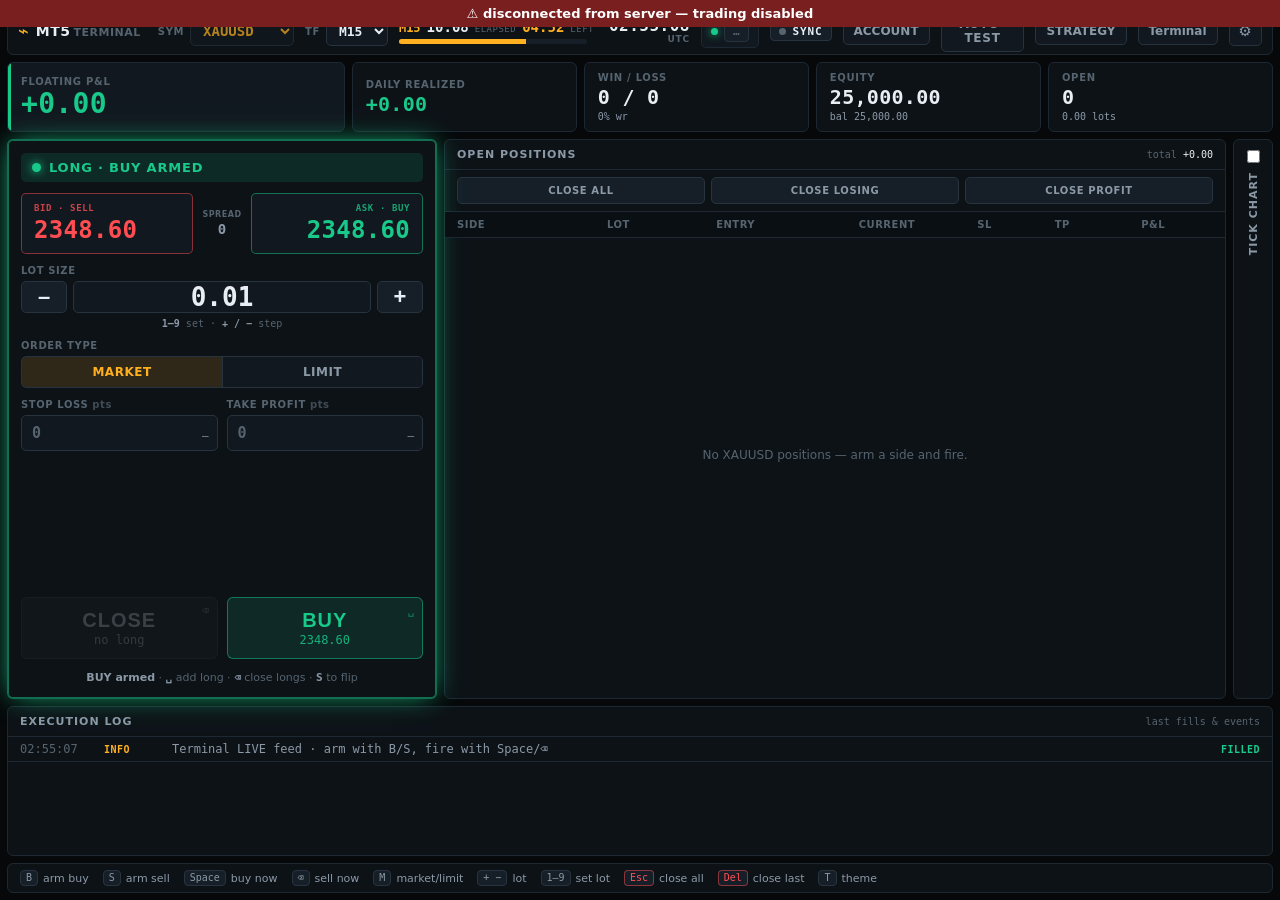
==== commit c72428fc: "feat: multi-account instances, rider strategy, and hardened deploy Server/strategies: - Multi-accoun" ====
--- a/XauOrderPad/webui/index.html
+++ b/XauOrderPad/webui/index.html
@@ -712,9 +712,26 @@
 
       <div class="set-row"><label>Thrust size (× ATR)</label>
         <input id="rdThrust" type="number" min="0.5" step="0.25" value="1.5"></div>
-      <div class="set-row"><label>Stop ($/oz)</label>
-        <input id="rdSl" type="number" min="1" step="0.5" value="6"></div>
-      <div class="set-row"><label>Trailing ($/oz)</label>
+
+      <!-- How Stop/Trailing below are READ. Changing this changes the UNITS of the two
+           fields under it, which is why the labels re-write themselves in strategy.js. -->
+      <div class="set-row"><label>Stop/trail units</label>
+        <select id="rdStopUnits">
+          <option value="fixed">Fixed $/oz (validated default)</option>
+          <option value="atr">× ATR — scales with volatility</option>
+        </select></div>
+      <div class="set-note" id="rdStopUnitsNote" style="margin:-4px 0 8px">
+        <b>Fixed</b> pins the stop to a dollar figure. On an active session that $6 trail sits
+        <i>below</i> the market's own noise (median pullback $6.45), so trades exit on the first
+        retrace — 6 of 6 on 22&nbsp;Jul. <b>× ATR</b> scales it instead: over 6.5&nbsp;months it
+        beat fixed on <i>both</i> halves of a train/holdout split (+1.33 vs +0.81 mean on holdout)
+        and stood <b>3.2σ</b> above a random-direction control versus fixed's 1.0σ.
+        Still unproven forward — <b>test on demo before trusting it</b>.
+      </div>
+
+      <div class="set-row"><label id="rdSlLabel">Stop ($/oz)</label>
+        <input id="rdSl" type="number" min="0.1" step="0.5" value="6"></div>
+      <div class="set-row"><label id="rdTrailLabel">Trailing ($/oz)</label>
         <input id="rdTrail" type="number" min="0" step="0.5" value="6"></div>
       <div class="set-row"><label>Far target ($/oz)</label>
         <input id="rdTp" type="number" min="1" step="1" value="50"></div>
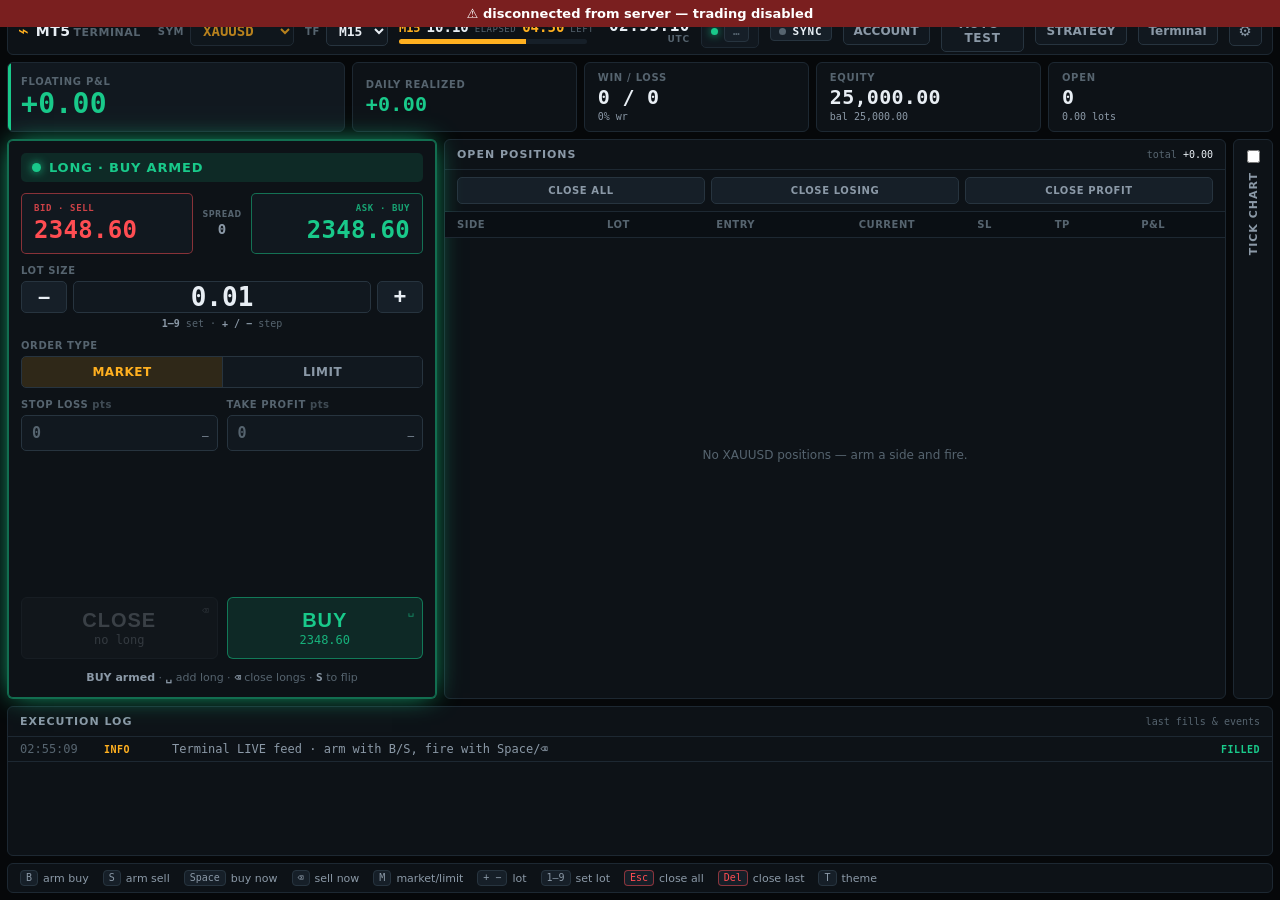
==== commit 6577d572: "fast scalp mt5 strategy and analysis" ====
--- a/XauOrderPad/webui/index.html
+++ b/XauOrderPad/webui/index.html
@@ -478,6 +478,7 @@
     <div class="strat-tabs">
       <button class="strat-tab on" id="tabStraddle" data-panel="straddlePanel">STRADDLE</button>
       <button class="strat-tab"    id="tabLadder"   data-panel="ladderPanel">LADDER</button>
+      <button class="strat-tab"    id="tabSladder"  data-panel="sladderPanel">STR·LADDER</button>
       <button class="strat-tab"    id="tabRider"    data-panel="riderPanel">RIDER</button>
     </div>
 
@@ -523,7 +524,7 @@
         <input id="stratConcurrent" type="number" min="1" max="5" step="1" value="1">
       </div>
       <div class="set-row">
-        <label>Daily-loss kill-switch (USD)</label>
+        <label>Max daily loss (USD)</label>
         <input id="stratMaxLoss" type="number" min="0" step="10" value="200">
       </div>
       <div class="set-row toggle">
@@ -576,7 +577,7 @@
         </select>
       </div>
       <div class="set-row">
-        <label>Trigger price</label>
+        <label>Trigger price <span class="spread-hint" id="ldFireHint"></span></label>
         <input id="ldTrigger" type="number" step="0.01" placeholder="e.g. 4119.00" value="0">
       </div>
       <div class="set-row">
@@ -596,8 +597,15 @@
         </select>
       </div>
       <div class="set-row">
-        <label>…retrace ($/oz from the extreme)</label>
+        <label>…retrace ($/oz from the extreme) <span class="spread-hint" id="ldRetraceHint"></span></label>
         <input id="ldRetrace" type="number" min="0.01" step="0.05" value="0.30">
+      </div>
+      <!-- Trail activation: the retrace trail stays OFF until the run is up this much in profit.
+           0 = trail from entry (can close at a loss). Set >= retrace for a trail that arms at
+           breakeven and never books a loss (the hard stop covers the downside until then). -->
+      <div class="set-row">
+        <label>…trail activates after ($/oz profit) <span class="spread-hint">(0 = from entry; = retrace ⇒ never a loss)</span></label>
+        <input id="ldTrailActivate" type="number" min="0" step="0.05" value="0.00">
       </div>
       <div class="set-row">
         <label>…or floor offset ($/oz beyond the trigger) <span class="spread-hint" id="ldFloorHint"></span></label>
@@ -633,7 +641,7 @@
         <input id="ldHardSl" type="number" min="0.1" step="0.5" value="3.0">
       </div>
       <div class="set-row">
-        <label>Daily-loss kill-switch (USD)</label>
+        <label>Max daily loss (USD)</label>
         <input id="ldMaxLoss" type="number" min="0" step="10" value="200">
       </div>
       <div class="set-row">
@@ -643,6 +651,14 @@
       <div class="set-row">
         <label>Max ladders per day <span class="spread-hint">(0 = unlimited)</span></label>
         <input id="ldMaxLadders" type="number" min="0" step="1" value="0">
+      </div>
+      <!-- Re-arm policy. OFF = one-shot: after the stop closes a run, PARK and wait for a new
+           level. ON = keep taking runs while price stays past the level, stop when it returns.
+           Opt-in because in a chop it churns; cooldown / max-ladders throttle it. -->
+      <div class="set-row toggle">
+        <label><b>Keep taking trades past the level</b>
+          <span class="spread-hint">(auto-continue; OFF = stop after each run, set a new level)</span></label>
+        <input type="checkbox" id="ldAutoContinue">
       </div>
 
       <div class="autotest-status" id="ladderStatus">
@@ -659,6 +675,11 @@
         <div class="kv"><div class="atk">Effective stop</div> <div class="atv" id="ldEffStop">—</div></div>
         <div class="kv"><div class="atk">Floor price</div>    <div class="atv" id="ldFloorPx">—</div></div>
       </div>
+      <!-- Manual-reload alert. The engine rides ONE leg then PARKS -- it never re-enters
+           itself. When a ladder flushes, the server latches needs_attention and this banner
+           lights up (with a chime, edge-triggered) so the operator knows to SET A NEW LEVEL
+           to keep riding a trend, rather than watch price walk away un-traded. -->
+      <div class="autotest-verdict attention" id="ldAttention" hidden></div>
       <div class="autotest-verdict" id="ldWarn" hidden></div>
       <div class="autotest-verdict" id="ldError" hidden></div>
     </div>
@@ -743,7 +764,7 @@
         <input type="checkbox" id="rdNy"></div>
       <div class="set-row"><label>Risk per trade (fraction of equity)</label>
         <input id="rdRisk" type="number" min="0.001" max="0.1" step="0.001" value="0.01"></div>
-      <div class="set-row"><label>Daily-loss kill-switch (USD)</label>
+      <div class="set-row"><label>Max daily loss (USD)</label>
         <input id="rdMaxLoss" type="number" min="0" step="10" value="200"></div>
 
       <div class="autotest-status" id="riderStatus">
@@ -759,6 +780,87 @@
       <div class="autotest-verdict" id="rdError" hidden></div>
     </div>
 
+    <!-- ===================== STRADDLE-LADDER (direction detector -> one-way grid) ===================== -->
+    <div class="modal-body" id="sladderPanel" hidden>
+      <div class="set-note" style="margin-bottom:10px">
+        Set a <b>level</b>; the bot opens a <b>straddle</b> there (one long + one short, each
+        <b>±sl / ±tp</b>) <i>only to detect direction</i> — winner banks <b>+tp</b>, loser stops
+        <b>−sl</b>. Then, by default, <b>from the 2nd order it takes ONE leg on the trend side</b>
+        (no straddle). Each next order arms at the <b>last winning TP + gap</b>: a TP advances the
+        level, an <b>SL retries the same level</b> (waits for price to return). It rides the trend,
+        +tp per order.
+        <br><br>
+        <b>Units are $/oz</b>, like the ladder (2 = $2.00, 4050→4052) — <i>not</i> points. <b>Max
+        legs</b> caps orders per run. Demo-only, <b>hedging account required</b>. Turn on
+        <b>“every entry a straddle”</b> below for the walking-straddle-grid mode instead (re-detects
+        direction every step; never bleeds on a reversal, but nets ~0 per step).
+      </div>
+
+      <div class="set-row toggle">
+        <label><b>Enable strategy</b> <span class="paper-hint">(ARM places a straddle at your level)</span></label>
+        <input type="checkbox" id="slEnabled">
+      </div>
+
+      <div class="set-row">
+        <label>Level (arm price) <span class="spread-hint" id="slFireHint"></span></label>
+        <input id="slLevel" type="number" step="0.01" placeholder="e.g. 4050.00" value="0">
+      </div>
+      <div class="set-row">
+        <label>Stop ($/oz per leg) <span class="spread-hint" id="slSlHint"></span></label>
+        <input id="slSl" type="number" min="0.01" step="0.05" value="2.00">
+      </div>
+      <div class="set-row">
+        <label>Target ($/oz per leg) <span class="spread-hint" id="slTpHint"></span></label>
+        <input id="slTp" type="number" min="0.01" step="0.05" value="2.00">
+      </div>
+      <div class="set-row">
+        <label>Re-entry gap ($/oz past each TP)</label>
+        <input id="slGap" type="number" min="0" step="0.05" value="1.00">
+      </div>
+      <div class="set-row">
+        <label>Lot per leg</label>
+        <input id="slVolume" type="number" min="0.01" step="0.01" value="0.01">
+      </div>
+
+      <div class="set-row">
+        <label>Max straddles per run <span class="spread-hint">(0 = uncapped — caps how far the grid walks; keep tight)</span></label>
+        <input id="slMaxLegs" type="number" min="0" max="1000" step="1" value="10">
+      </div>
+      <div class="set-row">
+        <label>Max total lots <span class="spread-hint">(0 = uncapped)</span></label>
+        <input id="slMaxLots" type="number" min="0" step="0.01" value="0.00">
+      </div>
+      <div class="set-row">
+        <label>Cooldown between entries (s) <span class="spread-hint">(0 = none)</span></label>
+        <input id="slCooldown" type="number" min="0" step="1" value="0">
+      </div>
+      <div class="set-row">
+        <label>Max daily loss (USD)</label>
+        <input id="slMaxLoss" type="number" min="0" step="10" value="200">
+      </div>
+      <!-- Continuation mode. OFF (default) = single leg on the trend side after the first straddle.
+           ON = every entry is a straddle (walking grid). -->
+      <div class="set-row toggle">
+        <label><b>Every entry a straddle</b>
+          <span class="spread-hint">(OFF = single leg on the trend side after the 1st straddle)</span></label>
+        <input type="checkbox" id="slAlwaysStraddle">
+      </div>
+
+      <div class="autotest-status" id="sladderStatus">
+        <div class="kv"><div class="atk">State</div>        <div class="atv" id="slState">disabled</div></div>
+        <div class="kv"><div class="atk">Phase</div>        <div class="atv" id="slPhase">—</div></div>
+        <div class="kv"><div class="atk">Direction</div>    <div class="atv" id="slDir">—</div></div>
+        <div class="kv"><div class="atk">Next entry</div>   <div class="atv" id="slNext">—</div></div>
+        <div class="kv"><div class="atk">Straddles</div>    <div class="atv" id="slLegs">0</div></div>
+        <div class="kv"><div class="atk">Open legs</div>    <div class="atv" id="slOpen">0</div></div>
+        <div class="kv"><div class="atk">Live spread</div>  <div class="atv" id="slSpread">—</div></div>
+      </div>
+      <!-- Manual-reload alert: a run that hit max_legs PARKS and asks for a new level (chime,
+           edge-triggered). Derived server-side so this panel and the phone cannot disagree. -->
+      <div class="autotest-verdict attention" id="slAttention" hidden></div>
+      <div class="autotest-verdict" id="slError" hidden></div>
+    </div>
+
     <div class="modal-foot">
       <button class="btn ghost" id="stratFlatten" title="Close all strategy positions now">FLATTEN</button>
       <button class="btn primary" id="stratApply">APPLY / SAVE</button>
--- a/XauOrderPad/webui/styles.css
+++ b/XauOrderPad/webui/styles.css
@@ -563,6 +563,13 @@
 .autotest-verdict.pass  {color:var(--good); background:rgba(25,201,138,.08); border-color:var(--good)}
 .autotest-verdict.review{color:var(--warn); background:rgba(255,176,32,.08); border-color:var(--warn)}
 .autotest-verdict.fail  {color:var(--bad);  background:rgba(255,77,82,.08);  border-color:var(--bad)}
+/* Manual-reload nag: a parked ladder waiting for the operator to set a new level.
+   Pulses so it is noticed on a glance -- it is an ACTION prompt, not a passive warning. */
+.autotest-verdict.attention:not([hidden]){
+  color:var(--warn); background:rgba(255,176,32,.12); border-color:var(--warn);
+  animation:attentionPulse 1.6s ease-in-out infinite;
+}
+@keyframes attentionPulse{50%{background:rgba(255,176,32,.22); border-color:#ffd36a}}
 
 /* ---- Persistent FAIL banner ----
    Shown above the main content area only on Auto-Test FAIL verdict.
